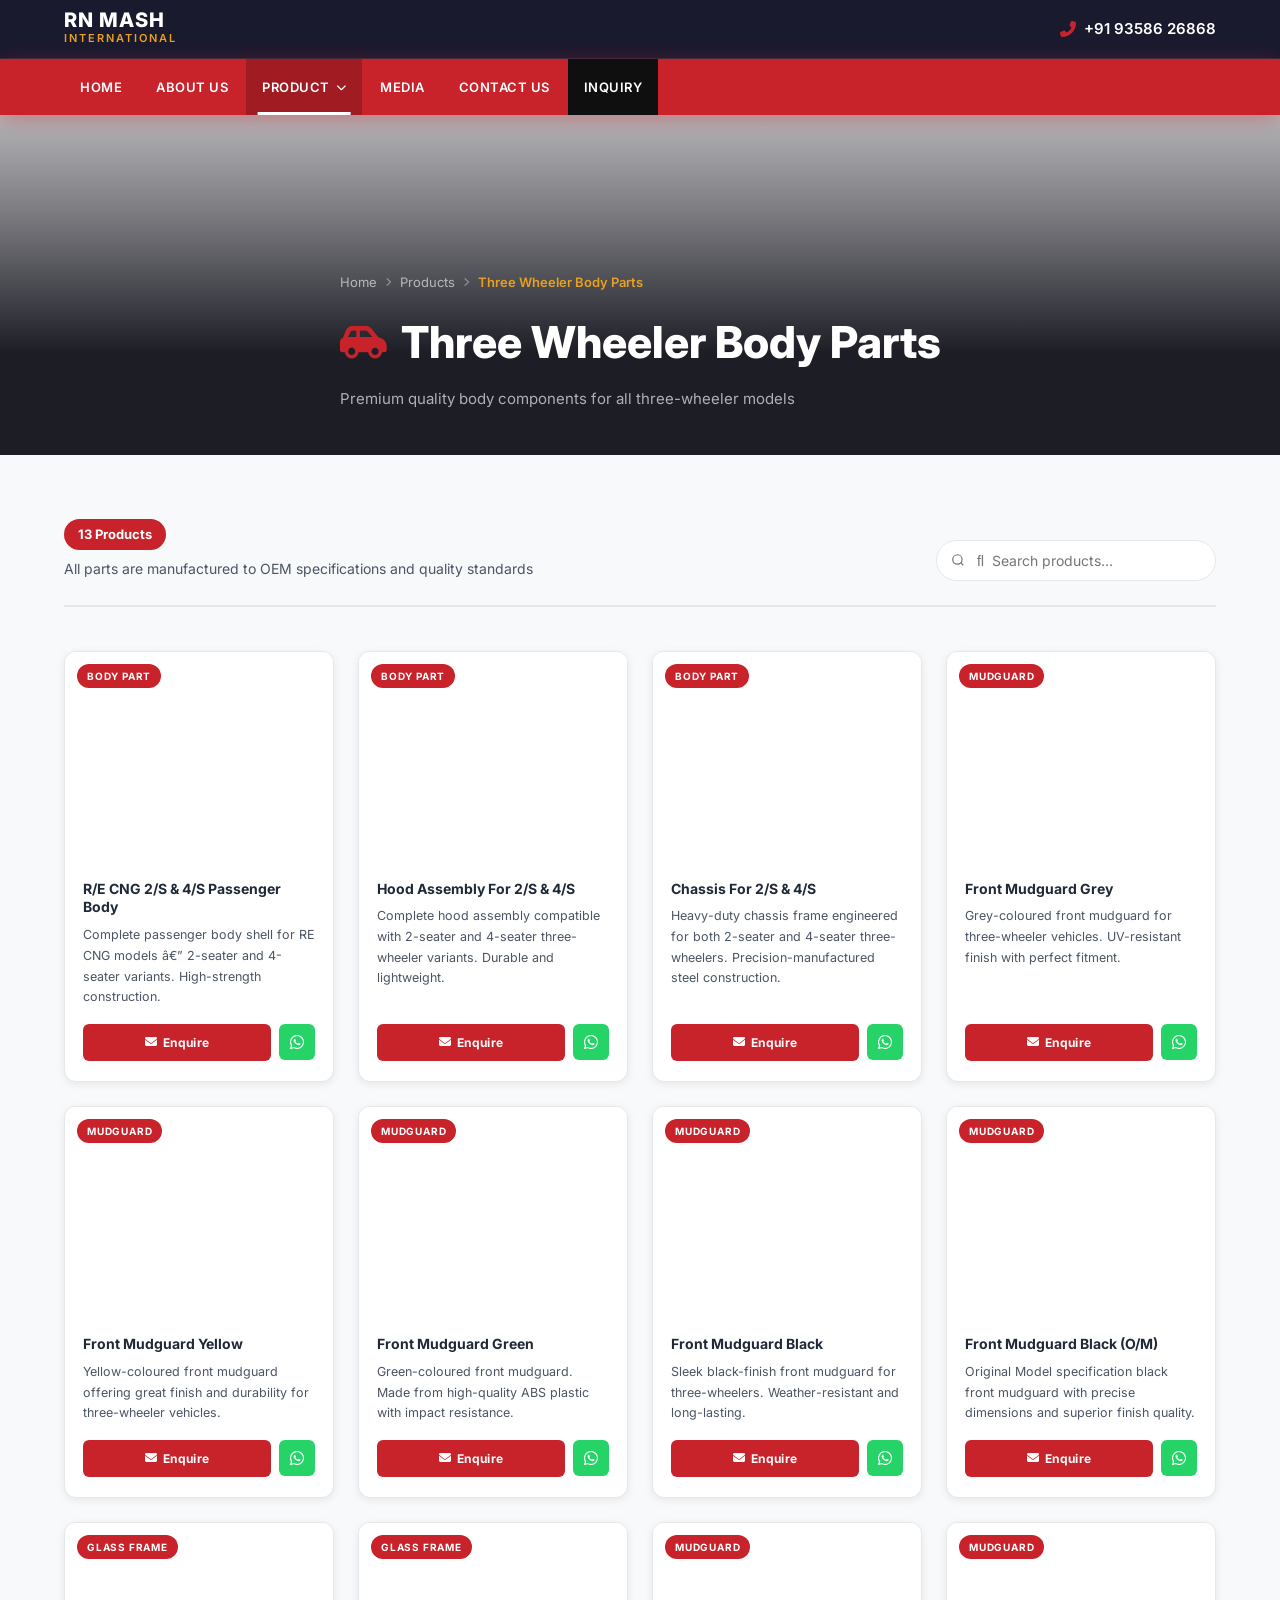
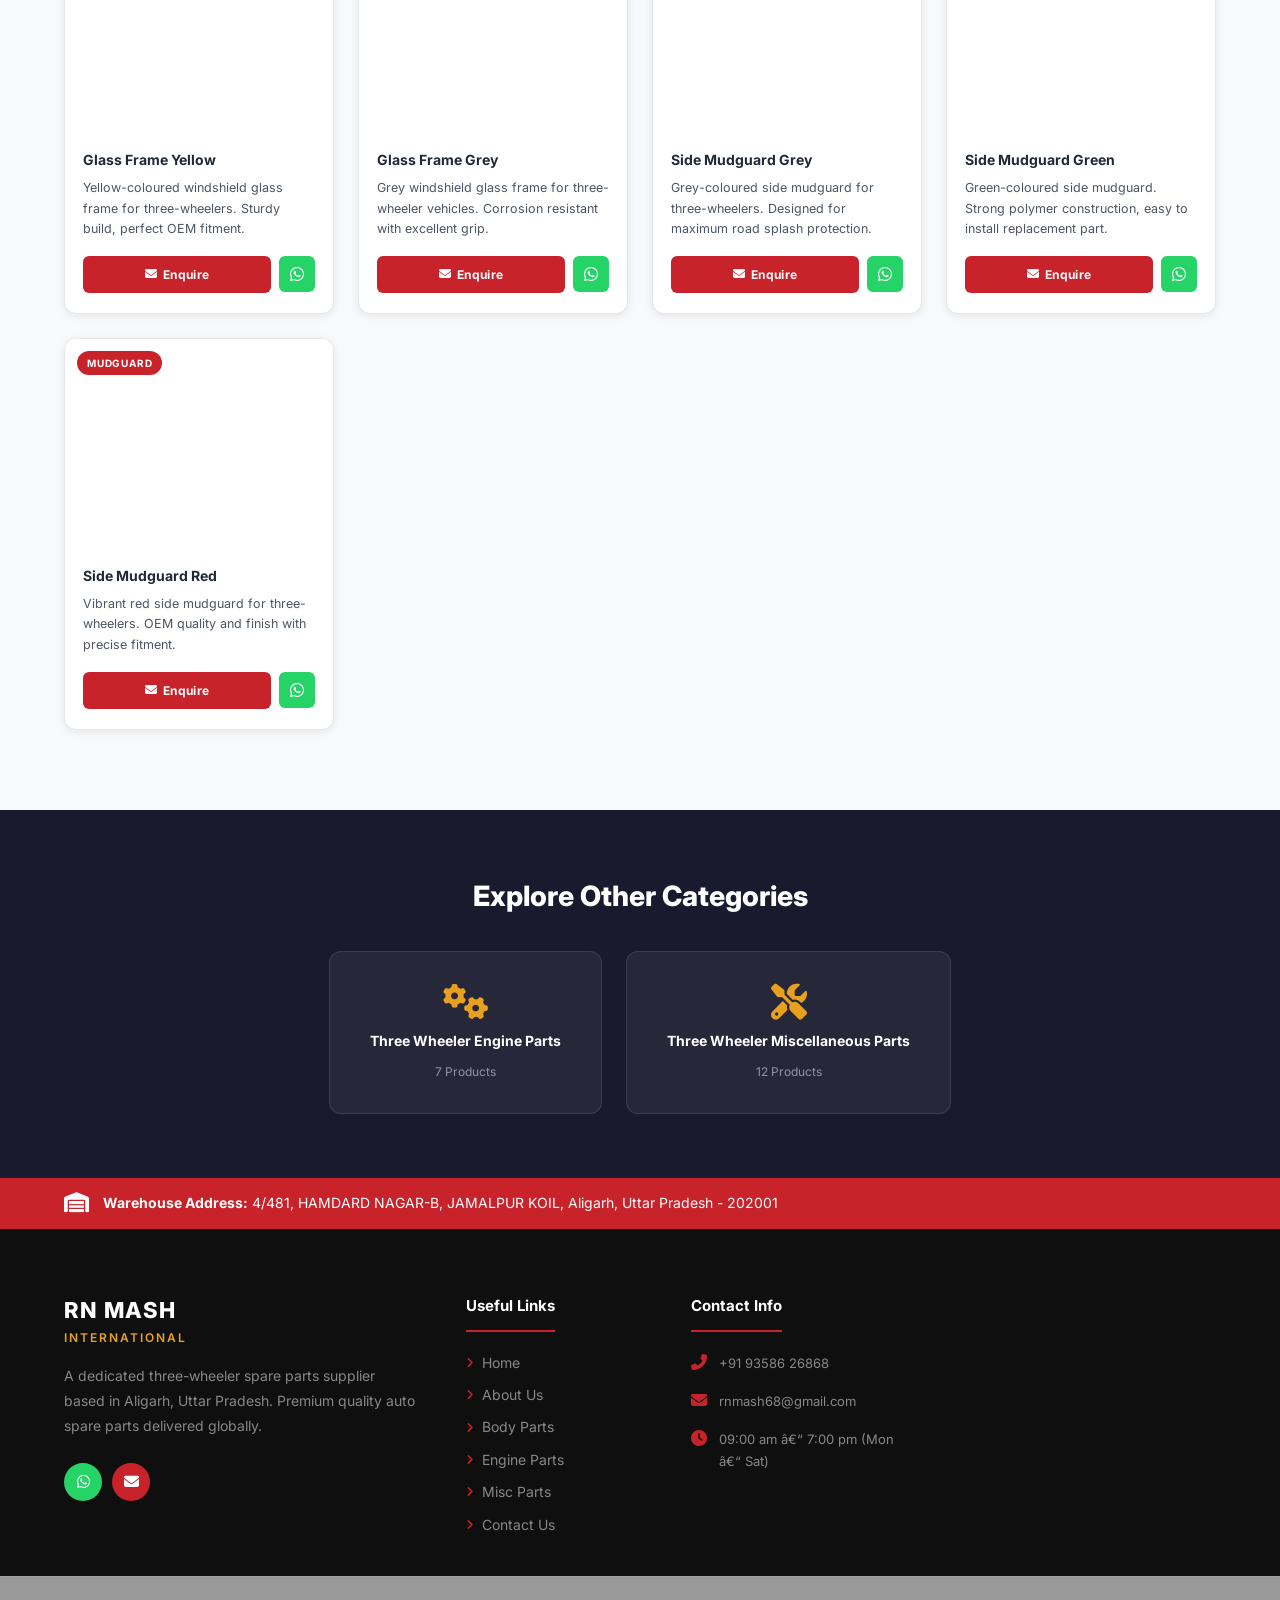
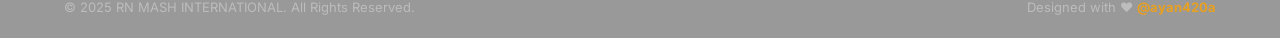
==== body-parts.html @ a690fe91 "Initial commit" ====
﻿<!DOCTYPE html>
<html lang="en">
<head>
  <meta charset="UTF-8" />
  <meta name="viewport" content="width=device-width, initial-scale=1.0" />
  <title>Three Wheeler Body Parts | V H World Exim Group</title>
  <meta name="description" content="Complete range of three-wheeler body parts including passenger body, hood assembly, chassis, mudguards, glass frames and more. V H World Exim Group." />
  <link rel="preconnect" href="https://fonts.googleapis.com" />
  <link rel="preconnect" href="https://fonts.gstatic.com" crossorigin />
  <link href="https://fonts.googleapis.com/css2?family=Inter:wght@300;400;500;600;700;800&display=swap" rel="stylesheet" />
  <link rel="stylesheet" href="https://cdnjs.cloudflare.com/ajax/libs/font-awesome/6.5.0/css/all.min.css" />
  <link rel="stylesheet" href="style.css" />
  <link rel="stylesheet" href="product-page.css" />
</head>
<body>

  <!-- Header -->
  <header class="site-header" id="site-header">
    <div class="header-top">
      <div class="container">
        <div class="header-logos">
          <div class="logo-group">
            <div class="logo-icon">
              <div class="logo-text-badge">
                <span class="logo-main">RN MASH</span><span class="logo-sub">INTERNATIONAL</span>
              </div>
            </div>
          </div>
        </div>
        <div class="header-contact">
          <a href="tel:919358626868" class="header-phone">
            <i class="fas fa-phone-alt"></i>
            <span>+91 93586 26868</span>
          </a>
        </div>
      </div>
    </div>
    <nav class="main-nav">
      <div class="container">
        <button class="nav-toggle" id="nav-toggle" aria-label="Toggle menu">
          <span></span><span></span><span></span>
        </button>
        <ul class="nav-menu" id="nav-menu">
          <li><a href="index.html" class="nav-link">HOME</a></li>
          <li><a href="index.html#about" class="nav-link">ABOUT US</a></li>
          <li class="dropdown">
            <a href="#" class="nav-link dropdown-toggle active">PRODUCT <i class="fas fa-chevron-down"></i></a>
            <ul class="dropdown-menu">
              <li><a href="body-parts.html">Three Wheeler Body Parts</a></li>
              <li><a href="misc-parts.html">Three Wheeler Miscellaneous Parts</a></li>
              <li><a href="engine-parts.html">Three Wheeler Engine Parts</a></li>
            </ul>
          </li>
          <li><a href="index.html#media" class="nav-link">MEDIA</a></li>
          <li><a href="index.html#contact" class="nav-link">CONTACT US</a></li>
          <li><a href="index.html#inquiry" class="nav-link inquiry-btn">INQUIRY</a></li>
        </ul>
      </div>
    </nav>
  </header>

  <!-- Page Hero Banner -->
  <section class="page-hero">
    <div class="page-hero-bg" style="background-image: url('http://threewheelerautoparts.com/images/product/three%20wheeler%20body%20part/01.jpg');"></div>
    <div class="page-hero-overlay"></div>
    <div class="container page-hero-content">
      <nav class="breadcrumb" aria-label="Breadcrumb">
        <a href="index.html">Home</a>
        <i class="fas fa-angle-right"></i>
        <a href="index.html#products">Products</a>
        <i class="fas fa-angle-right"></i>
        <span>Three Wheeler Body Parts</span>
      </nav>
      <h1><i class="fas fa-car-side"></i> Three Wheeler Body Parts</h1>
      <p>Premium quality body components for all three-wheeler models</p>
    </div>
  </section>

  <!-- Products Grid -->
  <section class="products-listing">
    <div class="container">

      <div class="listing-header">
        <div class="listing-info">
          <span class="listing-count">13 Products</span>
          <p>All parts are manufactured to OEM specifications and quality standards</p>
        </div>
        <div class="listing-filters">
          <input type="text" id="search-input" class="search-box" placeholder="&#xf002;  Search products..." oninput="filterProducts()" />
        </div>
      </div>

      <div class="products-grid-listing" id="products-container">

        <!-- 01 -->
        <div class="product-listing-card" data-name="R/E CNG 2/S & 4/S Passenger Body">
          <div class="plc-img-wrap">
            <img
              src="http://threewheelerautoparts.com/images/product/three%20wheeler%20body%20part/01.jpg"
              alt="R/E CNG 2/S & 4/S Passenger Body"
              loading="lazy"
              onerror="this.src='https://placehold.co/400x300/1a1a2e/c8232a?text=Image+Not+Available'"
            />
            <div class="plc-badge">Body Part</div>
            <button class="plc-zoom" onclick="openLightbox(this)" data-src="http://threewheelerautoparts.com/images/product/three%20wheeler%20body%20part/01.jpg" data-title="R/E CNG 2/S & 4/S Passenger Body" aria-label="Zoom image">
              <i class="fas fa-search-plus"></i>
            </button>
          </div>
          <div class="plc-info">
            <h3>R/E CNG 2/S &amp; 4/S Passenger Body</h3>
            <p>Complete passenger body shell for RE CNG models â€” 2-seater and 4-seater variants. High-strength construction.</p>
            <div class="plc-actions">
              <a href="index.html#inquiry" class="btn-inquire"><i class="fas fa-envelope"></i> Enquire</a>
              <a href="https://wa.me/919099087745?text=Hi%2C%20I%27m%20interested%20in%20R%2FE%20CNG%202%2FS%20%26%204%2FS%20Passenger%20Body" target="_blank" class="btn-whatsapp"><i class="fab fa-whatsapp"></i></a>
            </div>
          </div>
        </div>

        <!-- 02 -->
        <div class="product-listing-card" data-name="Hood Assembly For 2/S & 4/S">
          <div class="plc-img-wrap">
            <img src="http://threewheelerautoparts.com/images/product/three%20wheeler%20body%20part/02.jpg" alt="Hood Assembly For 2/S & 4/S" loading="lazy" onerror="this.src='https://placehold.co/400x300/1a1a2e/c8232a?text=Image+Not+Available'" />
            <div class="plc-badge">Body Part</div>
            <button class="plc-zoom" onclick="openLightbox(this)" data-src="http://threewheelerautoparts.com/images/product/three%20wheeler%20body%20part/02.jpg" data-title="Hood Assembly For 2/S & 4/S" aria-label="Zoom image"><i class="fas fa-search-plus"></i></button>
          </div>
          <div class="plc-info">
            <h3>Hood Assembly For 2/S &amp; 4/S</h3>
            <p>Complete hood assembly compatible with 2-seater and 4-seater three-wheeler variants. Durable and lightweight.</p>
            <div class="plc-actions">
              <a href="index.html#inquiry" class="btn-inquire"><i class="fas fa-envelope"></i> Enquire</a>
              <a href="https://wa.me/919099087745?text=Hi%2C%20I%27m%20interested%20in%20Hood%20Assembly%20For%202%2FS%20%26%204%2FS" target="_blank" class="btn-whatsapp"><i class="fab fa-whatsapp"></i></a>
            </div>
          </div>
        </div>

        <!-- 03 -->
        <div class="product-listing-card" data-name="Chassis For 2/S & 4/S">
          <div class="plc-img-wrap">
            <img src="http://threewheelerautoparts.com/images/product/three%20wheeler%20body%20part/03.jpg" alt="Chassis For 2/S & 4/S" loading="lazy" onerror="this.src='https://placehold.co/400x300/1a1a2e/c8232a?text=Image+Not+Available'" />
            <div class="plc-badge">Body Part</div>
            <button class="plc-zoom" onclick="openLightbox(this)" data-src="http://threewheelerautoparts.com/images/product/three%20wheeler%20body%20part/03.jpg" data-title="Chassis For 2/S & 4/S" aria-label="Zoom image"><i class="fas fa-search-plus"></i></button>
          </div>
          <div class="plc-info">
            <h3>Chassis For 2/S &amp; 4/S</h3>
            <p>Heavy-duty chassis frame engineered for both 2-seater and 4-seater three-wheelers. Precision-manufactured steel construction.</p>
            <div class="plc-actions">
              <a href="index.html#inquiry" class="btn-inquire"><i class="fas fa-envelope"></i> Enquire</a>
              <a href="https://wa.me/919099087745?text=Hi%2C%20I%27m%20interested%20in%20Chassis%20For%202%2FS%20%26%204%2FS" target="_blank" class="btn-whatsapp"><i class="fab fa-whatsapp"></i></a>
            </div>
          </div>
        </div>

        <!-- 04 -->
        <div class="product-listing-card" data-name="Front Mudguard Grey">
          <div class="plc-img-wrap">
            <img src="http://threewheelerautoparts.com/images/product/three%20wheeler%20body%20part/04.jpg" alt="Front Mudguard Grey" loading="lazy" onerror="this.src='https://placehold.co/400x300/1a1a2e/c8232a?text=Image+Not+Available'" />
            <div class="plc-badge">Mudguard</div>
            <button class="plc-zoom" onclick="openLightbox(this)" data-src="http://threewheelerautoparts.com/images/product/three%20wheeler%20body%20part/04.jpg" data-title="Front Mudguard Grey" aria-label="Zoom image"><i class="fas fa-search-plus"></i></button>
          </div>
          <div class="plc-info">
            <h3>Front Mudguard Grey</h3>
            <p>Grey-coloured front mudguard for three-wheeler vehicles. UV-resistant finish with perfect fitment.</p>
            <div class="plc-actions">
              <a href="index.html#inquiry" class="btn-inquire"><i class="fas fa-envelope"></i> Enquire</a>
              <a href="https://wa.me/919099087745?text=Hi%2C%20I%27m%20interested%20in%20Front%20Mudguard%20Grey" target="_blank" class="btn-whatsapp"><i class="fab fa-whatsapp"></i></a>
            </div>
          </div>
        </div>

        <!-- 05 -->
        <div class="product-listing-card" data-name="Front Mudguard Yellow">
          <div class="plc-img-wrap">
            <img src="http://threewheelerautoparts.com/images/product/three%20wheeler%20body%20part/05.jpg" alt="Front Mudguard Yellow" loading="lazy" onerror="this.src='https://placehold.co/400x300/1a1a2e/c8232a?text=Image+Not+Available'" />
            <div class="plc-badge">Mudguard</div>
            <button class="plc-zoom" onclick="openLightbox(this)" data-src="http://threewheelerautoparts.com/images/product/three%20wheeler%20body%20part/05.jpg" data-title="Front Mudguard Yellow" aria-label="Zoom image"><i class="fas fa-search-plus"></i></button>
          </div>
          <div class="plc-info">
            <h3>Front Mudguard Yellow</h3>
            <p>Yellow-coloured front mudguard offering great finish and durability for three-wheeler vehicles.</p>
            <div class="plc-actions">
              <a href="index.html#inquiry" class="btn-inquire"><i class="fas fa-envelope"></i> Enquire</a>
              <a href="https://wa.me/919099087745?text=Hi%2C%20I%27m%20interested%20in%20Front%20Mudguard%20Yellow" target="_blank" class="btn-whatsapp"><i class="fab fa-whatsapp"></i></a>
            </div>
          </div>
        </div>

        <!-- 06 -->
        <div class="product-listing-card" data-name="Front Mudguard Green">
          <div class="plc-img-wrap">
            <img src="http://threewheelerautoparts.com/images/product/three%20wheeler%20body%20part/06.jpg" alt="Front Mudguard Green" loading="lazy" onerror="this.src='https://placehold.co/400x300/1a1a2e/c8232a?text=Image+Not+Available'" />
            <div class="plc-badge">Mudguard</div>
            <button class="plc-zoom" onclick="openLightbox(this)" data-src="http://threewheelerautoparts.com/images/product/three%20wheeler%20body%20part/06.jpg" data-title="Front Mudguard Green" aria-label="Zoom image"><i class="fas fa-search-plus"></i></button>
          </div>
          <div class="plc-info">
            <h3>Front Mudguard Green</h3>
            <p>Green-coloured front mudguard. Made from high-quality ABS plastic with impact resistance.</p>
            <div class="plc-actions">
              <a href="index.html#inquiry" class="btn-inquire"><i class="fas fa-envelope"></i> Enquire</a>
              <a href="https://wa.me/919099087745?text=Hi%2C%20I%27m%20interested%20in%20Front%20Mudguard%20Green" target="_blank" class="btn-whatsapp"><i class="fab fa-whatsapp"></i></a>
            </div>
          </div>
        </div>

        <!-- 07 -->
        <div class="product-listing-card" data-name="Front Mudguard Black">
          <div class="plc-img-wrap">
            <img src="http://threewheelerautoparts.com/images/product/three%20wheeler%20body%20part/07.jpg" alt="Front Mudguard Black" loading="lazy" onerror="this.src='https://placehold.co/400x300/1a1a2e/c8232a?text=Image+Not+Available'" />
            <div class="plc-badge">Mudguard</div>
            <button class="plc-zoom" onclick="openLightbox(this)" data-src="http://threewheelerautoparts.com/images/product/three%20wheeler%20body%20part/07.jpg" data-title="Front Mudguard Black" aria-label="Zoom image"><i class="fas fa-search-plus"></i></button>
          </div>
          <div class="plc-info">
            <h3>Front Mudguard Black</h3>
            <p>Sleek black-finish front mudguard for three-wheelers. Weather-resistant and long-lasting.</p>
            <div class="plc-actions">
              <a href="index.html#inquiry" class="btn-inquire"><i class="fas fa-envelope"></i> Enquire</a>
              <a href="https://wa.me/919099087745?text=Hi%2C%20I%27m%20interested%20in%20Front%20Mudguard%20Black" target="_blank" class="btn-whatsapp"><i class="fab fa-whatsapp"></i></a>
            </div>
          </div>
        </div>

        <!-- 08 -->
        <div class="product-listing-card" data-name="Front Mudguard Black O/M">
          <div class="plc-img-wrap">
            <img src="http://threewheelerautoparts.com/images/product/three%20wheeler%20body%20part/08.jpg" alt="Front Mudguard Black (O/M)" loading="lazy" onerror="this.src='https://placehold.co/400x300/1a1a2e/c8232a?text=Image+Not+Available'" />
            <div class="plc-badge">Mudguard</div>
            <button class="plc-zoom" onclick="openLightbox(this)" data-src="http://threewheelerautoparts.com/images/product/three%20wheeler%20body%20part/08.jpg" data-title="Front Mudguard Black (O/M)" aria-label="Zoom image"><i class="fas fa-search-plus"></i></button>
          </div>
          <div class="plc-info">
            <h3>Front Mudguard Black (O/M)</h3>
            <p>Original Model specification black front mudguard with precise dimensions and superior finish quality.</p>
            <div class="plc-actions">
              <a href="index.html#inquiry" class="btn-inquire"><i class="fas fa-envelope"></i> Enquire</a>
              <a href="https://wa.me/919099087745?text=Hi%2C%20I%27m%20interested%20in%20Front%20Mudguard%20Black%20(O%2FM)" target="_blank" class="btn-whatsapp"><i class="fab fa-whatsapp"></i></a>
            </div>
          </div>
        </div>

        <!-- 09 -->
        <div class="product-listing-card" data-name="Glass Frame Yellow">
          <div class="plc-img-wrap">
            <img src="http://threewheelerautoparts.com/images/product/three%20wheeler%20body%20part/09.jpg" alt="Glass Frame Yellow" loading="lazy" onerror="this.src='https://placehold.co/400x300/1a1a2e/c8232a?text=Image+Not+Available'" />
            <div class="plc-badge">Glass Frame</div>
            <button class="plc-zoom" onclick="openLightbox(this)" data-src="http://threewheelerautoparts.com/images/product/three%20wheeler%20body%20part/09.jpg" data-title="Glass Frame Yellow" aria-label="Zoom image"><i class="fas fa-search-plus"></i></button>
          </div>
          <div class="plc-info">
            <h3>Glass Frame Yellow</h3>
            <p>Yellow-coloured windshield glass frame for three-wheelers. Sturdy build, perfect OEM fitment.</p>
            <div class="plc-actions">
              <a href="index.html#inquiry" class="btn-inquire"><i class="fas fa-envelope"></i> Enquire</a>
              <a href="https://wa.me/919099087745?text=Hi%2C%20I%27m%20interested%20in%20Glass%20Frame%20Yellow" target="_blank" class="btn-whatsapp"><i class="fab fa-whatsapp"></i></a>
            </div>
          </div>
        </div>

        <!-- 10 -->
        <div class="product-listing-card" data-name="Glass Frame Grey">
          <div class="plc-img-wrap">
            <img src="http://threewheelerautoparts.com/images/product/three%20wheeler%20body%20part/10.jpg" alt="Glass Frame Grey" loading="lazy" onerror="this.src='https://placehold.co/400x300/1a1a2e/c8232a?text=Image+Not+Available'" />
            <div class="plc-badge">Glass Frame</div>
            <button class="plc-zoom" onclick="openLightbox(this)" data-src="http://threewheelerautoparts.com/images/product/three%20wheeler%20body%20part/10.jpg" data-title="Glass Frame Grey" aria-label="Zoom image"><i class="fas fa-search-plus"></i></button>
          </div>
          <div class="plc-info">
            <h3>Glass Frame Grey</h3>
            <p>Grey windshield glass frame for three-wheeler vehicles. Corrosion resistant with excellent grip.</p>
            <div class="plc-actions">
              <a href="index.html#inquiry" class="btn-inquire"><i class="fas fa-envelope"></i> Enquire</a>
              <a href="https://wa.me/919099087745?text=Hi%2C%20I%27m%20interested%20in%20Glass%20Frame%20Grey" target="_blank" class="btn-whatsapp"><i class="fab fa-whatsapp"></i></a>
            </div>
          </div>
        </div>

        <!-- 11 -->
        <div class="product-listing-card" data-name="Side Mudguard Grey">
          <div class="plc-img-wrap">
            <img src="http://threewheelerautoparts.com/images/product/three%20wheeler%20body%20part/11.jpg" alt="Side Mudguard Grey" loading="lazy" onerror="this.src='https://placehold.co/400x300/1a1a2e/c8232a?text=Image+Not+Available'" />
            <div class="plc-badge">Mudguard</div>
            <button class="plc-zoom" onclick="openLightbox(this)" data-src="http://threewheelerautoparts.com/images/product/three%20wheeler%20body%20part/11.jpg" data-title="Side Mudguard Grey" aria-label="Zoom image"><i class="fas fa-search-plus"></i></button>
          </div>
          <div class="plc-info">
            <h3>Side Mudguard Grey</h3>
            <p>Grey-coloured side mudguard for three-wheelers. Designed for maximum road splash protection.</p>
            <div class="plc-actions">
              <a href="index.html#inquiry" class="btn-inquire"><i class="fas fa-envelope"></i> Enquire</a>
              <a href="https://wa.me/919099087745?text=Hi%2C%20I%27m%20interested%20in%20Side%20Mudguard%20Grey" target="_blank" class="btn-whatsapp"><i class="fab fa-whatsapp"></i></a>
            </div>
          </div>
        </div>

        <!-- 12 -->
        <div class="product-listing-card" data-name="Side Mudguard Green">
          <div class="plc-img-wrap">
            <img src="http://threewheelerautoparts.com/images/product/three%20wheeler%20body%20part/12.jpg" alt="Side Mudguard Green" loading="lazy" onerror="this.src='https://placehold.co/400x300/1a1a2e/c8232a?text=Image+Not+Available'" />
            <div class="plc-badge">Mudguard</div>
            <button class="plc-zoom" onclick="openLightbox(this)" data-src="http://threewheelerautoparts.com/images/product/three%20wheeler%20body%20part/12.jpg" data-title="Side Mudguard Green" aria-label="Zoom image"><i class="fas fa-search-plus"></i></button>
          </div>
          <div class="plc-info">
            <h3>Side Mudguard Green</h3>
            <p>Green-coloured side mudguard. Strong polymer construction, easy to install replacement part.</p>
            <div class="plc-actions">
              <a href="index.html#inquiry" class="btn-inquire"><i class="fas fa-envelope"></i> Enquire</a>
              <a href="https://wa.me/919099087745?text=Hi%2C%20I%27m%20interested%20in%20Side%20Mudguard%20Green" target="_blank" class="btn-whatsapp"><i class="fab fa-whatsapp"></i></a>
            </div>
          </div>
        </div>

        <!-- 13 -->
        <div class="product-listing-card" data-name="Side Mudguard Red">
          <div class="plc-img-wrap">
            <img src="http://threewheelerautoparts.com/images/product/three%20wheeler%20body%20part/13.jpg" alt="Side Mudguard Red" loading="lazy" onerror="this.src='https://placehold.co/400x300/1a1a2e/c8232a?text=Image+Not+Available'" />
            <div class="plc-badge">Mudguard</div>
            <button class="plc-zoom" onclick="openLightbox(this)" data-src="http://threewheelerautoparts.com/images/product/three%20wheeler%20body%20part/13.jpg" data-title="Side Mudguard Red" aria-label="Zoom image"><i class="fas fa-search-plus"></i></button>
          </div>
          <div class="plc-info">
            <h3>Side Mudguard Red</h3>
            <p>Vibrant red side mudguard for three-wheelers. OEM quality and finish with precise fitment.</p>
            <div class="plc-actions">
              <a href="index.html#inquiry" class="btn-inquire"><i class="fas fa-envelope"></i> Enquire</a>
              <a href="https://wa.me/919099087745?text=Hi%2C%20I%27m%20interested%20in%20Side%20Mudguard%20Red" target="_blank" class="btn-whatsapp"><i class="fab fa-whatsapp"></i></a>
            </div>
          </div>
        </div>

      </div><!-- /products-container -->

      <div class="no-results" id="no-results" style="display:none;">
        <i class="fas fa-search"></i>
        <p>No products found matching your search.</p>
      </div>

    </div>
  </section>

  <!-- Other Categories CTA -->
  <section class="other-categories">
    <div class="container">
      <h2>Explore Other Categories</h2>
      <div class="categories-row">
        <a href="engine-parts.html" class="cat-card">
          <i class="fas fa-cogs"></i>
          <span>Three Wheeler Engine Parts</span>
          <small>7 Products</small>
        </a>
        <a href="misc-parts.html" class="cat-card">
          <i class="fas fa-tools"></i>
          <span>Three Wheeler Miscellaneous Parts</span>
          <small>12 Products</small>
        </a>
      </div>
    </div>
  </section>

  <!-- Lightbox -->
  <div class="lightbox-overlay" id="lightbox" onclick="closeLightbox(event)">
    <div class="lightbox-box">
      <button class="lightbox-close" onclick="closeLightbox()" aria-label="Close"><i class="fas fa-times"></i></button>
      <img id="lightbox-img" src="" alt="" />
      <p id="lightbox-title"></p>
    </div>
  </div>

  <!-- Footer -->
  <footer class="site-footer">
    <div class="footer-warehouse-banner">
      <div class="container">
        <i class="fas fa-warehouse"></i>
        <span><strong>Warehouse Address:</strong> 4/481, HAMDARD NAGAR-B, JAMALPUR KOIL, Aligarh, Uttar Pradesh - 202001</span>
      </div>
    </div>
    <div class="footer-main">
      <div class="container">
        <div class="footer-grid">
          <div class="footer-col footer-about">
            <div class="footer-logo">
              <span class="footer-logo-main">RN MASH</span><span class="footer-logo-sub">INTERNATIONAL</span>
            </div>
            <p>A dedicated three-wheeler spare parts supplier based in Aligarh, Uttar Pradesh. Premium quality auto spare parts delivered globally.</p>
            <div class="footer-social"><a href="https://wa.me/919358626868" target="_blank" class="fsocial whatsapp" title="WhatsApp"><i class="fab fa-whatsapp"></i></a><a href="mailto:rnmash68@gmail.com" class="fsocial email-icon" title="Email"><i class="fas fa-envelope"></i></a></div>
          </div>
          <div class="footer-col">
            <h4>Useful Links</h4>
            <ul class="footer-links">
              <li><a href="index.html"><i class="fas fa-angle-right"></i> Home</a></li>
              <li><a href="index.html#about"><i class="fas fa-angle-right"></i> About Us</a></li>
              <li><a href="body-parts.html"><i class="fas fa-angle-right"></i> Body Parts</a></li>
              <li><a href="engine-parts.html"><i class="fas fa-angle-right"></i> Engine Parts</a></li>
              <li><a href="misc-parts.html"><i class="fas fa-angle-right"></i> Misc Parts</a></li>
              <li><a href="index.html#contact"><i class="fas fa-angle-right"></i> Contact Us</a></li>
            </ul>
          </div>
          <div class="footer-col">
            <h4>Contact Info</h4>
            <ul class="footer-contact-list">
              <li><i class="fas fa-phone-alt"></i><div><a href="tel:919358626868">+91 93586 26868</a></div></li>
              <li><i class="fas fa-envelope"></i><div><a href="mailto:rnmash68@gmail.com">rnmash68@gmail.com</a></div></li>
              <li><i class="fas fa-clock"></i><div>09:00 am â€“ 7:00 pm (Mon â€“ Sat)</div></li>
            </ul>
          </div>
        </div>
      </div>
    </div>
    <div class="footer-bottom">
      <div class="container">
        <p>&copy; 2025 RN MASH INTERNATIONAL. All Rights Reserved.</p><p>Designed with ❤️ <a href="https://github.com/ayan420a" target="_blank" class="footer-credit-link">@ayan420a</a></p></div>
    </div>
  </footer>

  <button class="back-to-top" id="back-to-top" aria-label="Back to top"><i class="fas fa-chevron-up"></i></button>

  <script src="product-page.js"></script>
</body>
</html>
---- style.css ----
/* =============================================
   ROOT VARIABLES & RESET
   ============================================= */
:root {
  --primary: #c8232a;
  --primary-dark: #a01b22;
  --primary-light: #e8354d;
  --secondary: #1a1a2e;
  --secondary-light: #16213e;
  --accent: #e8a020;
  --dark: #0f0f0f;
  --dark-card: #1e1e2e;
  --gray: #6b7280;
  --light-gray: #f3f4f6;
  --white: #ffffff;
  --text-dark: #1f2937;
  --text-muted: #4b5563;
  --border: #e5e7eb;
  --shadow-sm: 0 2px 8px rgba(0,0,0,0.08);
  --shadow-md: 0 4px 20px rgba(0,0,0,0.12);
  --shadow-lg: 0 8px 40px rgba(0,0,0,0.18);
  --shadow-xl: 0 20px 60px rgba(0,0,0,0.25);
  --radius-sm: 6px;
  --radius-md: 12px;
  --radius-lg: 20px;
  --transition: all 0.3s cubic-bezier(0.4, 0, 0.2, 1);
  --font: 'Inter', -apple-system, BlinkMacSystemFont, sans-serif;
  --header-height: 100px;
}

*, *::before, *::after { margin: 0; padding: 0; box-sizing: border-box; }

html {
  scroll-behavior: smooth;
  font-size: 16px;
}

body {
  font-family: var(--font);
  color: var(--text-dark);
  background: var(--white);
  line-height: 1.6;
  overflow-x: hidden;
}

img { max-width: 100%; display: block; }
a { text-decoration: none; color: inherit; }
ul { list-style: none; }
button { cursor: pointer; border: none; background: none; font-family: var(--font); }
select, input, textarea { font-family: var(--font); }

.container {
  max-width: 1200px;
  margin: 0 auto;
  padding: 0 24px;
}

/* =============================================
   SOCIAL SIDEBAR — hidden
   ============================================= */
.social-sidebar { display: none !important; }

/* =============================================
   HEADER
   ============================================= */
.site-header {
  position: sticky;
  top: 0;
  z-index: 900;
  transition: var(--transition);
}

.header-top {
  background: var(--secondary);
  padding: 10px 0;
  border-bottom: 1px solid rgba(255,255,255,0.08);
}

.header-top .container {
  display: flex;
  align-items: center;
  justify-content: space-between;
}

.header-logos {
  display: flex;
  align-items: center;
}

.logo-group {
  display: flex;
  align-items: center;
  gap: 16px;
}

.logo-icon {
  display: flex;
  align-items: center;
  gap: 10px;
}

.logo-icon img {
  width: 50px;
  height: 50px;
  border-radius: 50%;
  object-fit: cover;
  border: 2px solid var(--primary);
}

.logo-text-badge {
  display: flex;
  flex-direction: column;
}

.logo-main {
  font-size: 20px;
  font-weight: 800;
  color: var(--white);
  letter-spacing: 1px;
  line-height: 1;
}

.logo-sub {
  font-size: 11px;
  color: var(--accent);
  letter-spacing: 2px;
  font-weight: 600;
}

.logo-divider {
  width: 1px;
  height: 40px;
  background: rgba(255,255,255,0.2);
}

.logo-hmk {
  display: flex;
  flex-direction: column;
}

.hmk-text {
  font-size: 18px;
  font-weight: 800;
  color: var(--primary);
  letter-spacing: 1px;
  line-height: 1;
}

.hmk-sub {
  font-size: 10px;
  color: rgba(255,255,255,0.6);
  letter-spacing: 1.5px;
}

.header-contact {
  display: flex;
  align-items: center;
}

.header-phone {
  display: flex;
  align-items: center;
  gap: 8px;
  color: var(--white);
  font-weight: 600;
  font-size: 15px;
  transition: var(--transition);
}

.header-phone:hover { color: var(--accent); }

.header-phone i {
  color: var(--primary);
  font-size: 16px;
}

/* Main Navigation */
.main-nav {
  background: var(--primary);
  box-shadow: 0 4px 20px rgba(200,35,42,0.4);
}

.main-nav .container {
  display: flex;
  align-items: center;
}

.nav-menu {
  display: flex;
  align-items: center;
  gap: 2px;
  flex: 1;
}

.nav-link {
  color: var(--white);
  font-size: 13px;
  font-weight: 600;
  letter-spacing: 0.5px;
  padding: 18px 16px;
  display: flex;
  align-items: center;
  gap: 6px;
  transition: var(--transition);
  white-space: nowrap;
  position: relative;
}

.nav-link::after {
  content: '';
  position: absolute;
  bottom: 0;
  left: 50%;
  transform: translateX(-50%);
  width: 0;
  height: 3px;
  background: var(--white);
  transition: var(--transition);
}

.nav-link:hover::after,
.nav-link.active::after { width: 80%; }

.nav-link:hover, .nav-link.active {
  color: var(--white);
  background: var(--primary-dark);
}

.nav-link i { font-size: 10px; transition: var(--transition); }
.nav-link:hover i { transform: rotate(180deg); }

/* Dropdown */
.dropdown { position: relative; }

.dropdown-menu {
  position: absolute;
  top: 100%;
  left: 0;
  min-width: 280px;
  background: var(--secondary);
  border-top: 3px solid var(--accent);
  padding: 8px 0;
  opacity: 0;
  visibility: hidden;
  transform: translateY(10px);
  transition: var(--transition);
  z-index: 999;
  box-shadow: var(--shadow-xl);
}

.dropdown:hover .dropdown-menu {
  opacity: 1;
  visibility: visible;
  transform: translateY(0);
}

.dropdown-menu li a {
  display: block;
  padding: 10px 20px;
  color: rgba(255,255,255,0.8);
  font-size: 13px;
  font-weight: 500;
  transition: var(--transition);
}

.dropdown-menu li a:hover {
  background: rgba(255,255,255,0.1);
  color: var(--white);
  padding-left: 28px;
}

.dropdown-divider {
  height: 1px;
  background: rgba(255,255,255,0.1);
  margin: 6px 0;
}

.download-link {
  color: var(--accent) !important;
}

.download-link i { margin-right: 6px; }

/* Inquiry Button */
.inquiry-btn {
  background: var(--dark) !important;
  color: var(--white) !important;
  margin-left: auto;
  border-radius: 0;
}

.inquiry-btn:hover { background: var(--accent) !important; color: var(--dark) !important; }

/* Hamburger */
.nav-toggle {
  display: none;
  flex-direction: column;
  gap: 5px;
  padding: 12px;
}

.nav-toggle span {
  display: block;
  width: 24px;
  height: 2px;
  background: var(--white);
  transition: var(--transition);
  border-radius: 2px;
}

/* =============================================
   HERO CAROUSEL
   ============================================= */
.hero {
  position: relative;
  width: 100%;
  height: calc(100vh - var(--header-height));
  min-height: 550px;
  overflow: hidden;
}

.carousel {
  height: 100%;
  width: 100%;
  position: relative;
}

.carousel-inner {
  height: 100%;
  width: 100%;
  position: relative;
}

.carousel-slide {
  position: absolute;
  inset: 0;
  opacity: 0;
  transition: opacity 1s ease;
}

.carousel-slide.active { opacity: 1; z-index: 1; }

.slide-bg {
  height: 100%;
  width: 100%;
  background-size: cover;
  background-position: center;
  position: relative;
  display: flex;
  align-items: center;
}

.slide-1 {
  background-image: url('https://images.unsplash.com/photo-1635070041078-e363dbe005cb?w=1400&q=80');
}

.slide-2 {
  background-image: url('https://images.unsplash.com/photo-1486262715619-67b85e0b08d3?w=1400&q=80');
}

.slide-3 {
  background-image: url('https://images.unsplash.com/photo-1558618666-fcd25c85cd64?w=1400&q=80');
}

.slide-overlay {
  position: absolute;
  inset: 0;
  background: linear-gradient(
    to right,
    rgba(15,15,15,0.88) 40%,
    rgba(15,15,15,0.3) 100%
  );
}

.slide-content {
  position: relative;
  z-index: 2;
  max-width: 1200px;
  margin: 0 auto;
  padding: 0 24px;
  width: 100%;
  padding-left: 80px;
  animation: slideInLeft 0.8s ease forwards;
}

@keyframes slideInLeft {
  from { opacity: 0; transform: translateX(-40px); }
  to { opacity: 1; transform: translateX(0); }
}

.slide-tag {
  display: inline-block;
  background: var(--primary);
  color: var(--white);
  font-size: 12px;
  font-weight: 700;
  letter-spacing: 2px;
  text-transform: uppercase;
  padding: 6px 16px;
  border-radius: 100px;
  margin-bottom: 20px;
}

.slide-content h1 {
  font-size: clamp(36px, 6vw, 72px);
  font-weight: 800;
  color: var(--white);
  line-height: 1.1;
  text-shadow: 0 2px 20px rgba(0,0,0,0.4);
  margin-bottom: 16px;
}

.slide-content h1 span {
  color: var(--primary);
  display: block;
}

.slide-content p {
  color: rgba(255,255,255,0.75);
  font-size: 16px;
  max-width: 500px;
  margin-bottom: 32px;
}

.btn-hero {
  display: inline-flex;
  align-items: center;
  gap: 8px;
  background: var(--primary);
  color: var(--white);
  padding: 14px 32px;
  font-size: 14px;
  font-weight: 700;
  letter-spacing: 1px;
  text-transform: uppercase;
  border-radius: var(--radius-sm);
  transition: var(--transition);
  box-shadow: 0 4px 20px rgba(200,35,42,0.4);
}

.btn-hero:hover {
  background: var(--white);
  color: var(--primary);
  transform: translateY(-3px);
  box-shadow: 0 8px 30px rgba(200,35,42,0.5);
}

/* Carousel Controls */
.carousel-btn {
  position: absolute;
  top: 50%;
  transform: translateY(-50%);
  z-index: 10;
  width: 52px;
  height: 52px;
  background: rgba(200,35,42,0.85);
  color: var(--white);
  font-size: 18px;
  border-radius: 50%;
  display: flex;
  align-items: center;
  justify-content: center;
  transition: var(--transition);
  box-shadow: 0 4px 16px rgba(0,0,0,0.3);
}

.carousel-btn:hover { background: var(--primary); transform: translateY(-50%) scale(1.1); }
.carousel-btn.prev { left: 24px; }
.carousel-btn.next { right: 24px; }

.carousel-dots {
  position: absolute;
  bottom: 28px;
  left: 50%;
  transform: translateX(-50%);
  z-index: 10;
  display: flex;
  gap: 10px;
}

.dot {
  width: 10px;
  height: 10px;
  background: rgba(255,255,255,0.4);
  border-radius: 50%;
  transition: var(--transition);
}

.dot.active {
  background: var(--primary);
  transform: scale(1.3);
}

/* =============================================
   MISSION & VISION
   ============================================= */
.mission-vision {
  background: var(--secondary);
  padding: 72px 0;
}

.mv-grid {
  display: grid;
  grid-template-columns: 1fr auto 1fr;
  gap: 40px;
  align-items: center;
}

.mv-divider {
  width: 1px;
  height: 200px;
  background: rgba(255,255,255,0.15);
}

.mv-card {
  text-align: center;
  padding: 32px;
}

.mv-icon {
  width: 70px;
  height: 70px;
  background: linear-gradient(135deg, var(--primary), var(--primary-dark));
  border-radius: 50%;
  display: flex;
  align-items: center;
  justify-content: center;
  margin: 0 auto 24px;
  font-size: 28px;
  color: var(--white);
  box-shadow: 0 8px 24px rgba(200,35,42,0.4);
}

.mv-card h2 {
  color: var(--white);
  font-size: 24px;
  font-weight: 700;
  margin-bottom: 16px;
}

.mv-card p {
  color: rgba(255,255,255,0.65);
  font-size: 15px;
  line-height: 1.8;
  max-width: 420px;
  margin: 0 auto;
}

/* =============================================
   SECTION COMMONS
   ============================================= */
.section-header {
  text-align: center;
  margin-bottom: 56px;
}

.section-tag {
  display: inline-block;
  background: rgba(200,35,42,0.1);
  color: var(--primary);
  font-size: 12px;
  font-weight: 700;
  letter-spacing: 2px;
  text-transform: uppercase;
  padding: 6px 16px;
  border-radius: 100px;
  margin-bottom: 16px;
  border: 1px solid rgba(200,35,42,0.2);
}

.section-title {
  font-size: clamp(28px, 4vw, 44px);
  font-weight: 800;
  color: var(--text-dark);
  line-height: 1.2;
  margin-bottom: 16px;
}

.section-desc {
  color: var(--text-muted);
  font-size: 16px;
  max-width: 600px;
  margin: 0 auto;
}

.section-header.light .section-tag {
  background: rgba(255,255,255,0.15);
  color: var(--white);
  border-color: rgba(255,255,255,0.2);
}

.section-header.light .section-title { color: var(--white); }

/* =============================================
   ABOUT BRIEF
   ============================================= */
.about-brief {
  padding: 88px 0;
  background: var(--light-gray);
}

.about-content {
  display: grid;
  grid-template-columns: 1fr 1fr;
  gap: 64px;
  align-items: center;
}

.about-text .section-title { text-align: left; }
.about-text .section-tag { display: inline-block; margin-bottom: 16px; }

.about-text p {
  color: var(--text-muted);
  font-size: 15px;
  line-height: 1.8;
  margin-bottom: 16px;
}

.about-text strong { color: var(--primary); font-weight: 700; }

.btn-primary {
  display: inline-flex;
  align-items: center;
  gap: 8px;
  background: var(--primary);
  color: var(--white);
  padding: 14px 32px;
  font-size: 14px;
  font-weight: 700;
  letter-spacing: 0.5px;
  border-radius: var(--radius-sm);
  transition: var(--transition);
  margin-top: 12px;
}

.btn-primary:hover {
  background: var(--primary-dark);
  transform: translateY(-2px);
  box-shadow: var(--shadow-md);
}

.about-stats {
  display: grid;
  grid-template-columns: repeat(2, 1fr);
  gap: 20px;
}

.stat-card {
  background: var(--white);
  border-radius: var(--radius-md);
  padding: 28px 24px;
  text-align: center;
  box-shadow: var(--shadow-md);
  transition: var(--transition);
  border-bottom: 4px solid var(--primary);
}

.stat-card:hover { transform: translateY(-6px); box-shadow: var(--shadow-lg); }

.stat-num {
  display: block;
  font-size: 40px;
  font-weight: 800;
  color: var(--primary);
  line-height: 1;
  margin-bottom: 8px;
}

.stat-label {
  display: block;
  font-size: 13px;
  font-weight: 600;
  color: var(--text-muted);
  letter-spacing: 0.5px;
  text-transform: uppercase;
}

/* =============================================
   PRODUCTS SECTION
   ============================================= */
.products-section {
  padding: 88px 0;
  background: var(--white);
}

.products-grid {
  display: grid;
  grid-template-columns: repeat(3, 1fr);
  gap: 28px;
}

.product-card {
  border-radius: var(--radius-md);
  overflow: hidden;
  box-shadow: var(--shadow-md);
  transition: var(--transition);
  background: var(--white);
  border: 1px solid var(--border);
}

.product-card:hover {
  transform: translateY(-8px);
  box-shadow: var(--shadow-xl);
}

.product-img {
  position: relative;
  height: 240px;
  overflow: hidden;
}

.product-img img {
  width: 100%;
  height: 100%;
  object-fit: cover;
  transition: transform 0.6s ease;
}

.product-card:hover .product-img img { transform: scale(1.08); }

.product-overlay {
  position: absolute;
  inset: 0;
  background: rgba(200,35,42,0.85);
  display: flex;
  align-items: center;
  justify-content: center;
  opacity: 0;
  transition: var(--transition);
}

.product-card:hover .product-overlay { opacity: 1; }

.btn-overlay {
  background: var(--white);
  color: var(--primary);
  padding: 12px 28px;
  font-weight: 700;
  font-size: 13px;
  border-radius: var(--radius-sm);
  letter-spacing: 0.5px;
  transition: var(--transition);
}

.btn-overlay:hover { background: var(--primary); color: var(--white); }

.product-info {
  padding: 28px;
}

.product-info h3 {
  font-size: 18px;
  font-weight: 700;
  color: var(--text-dark);
  margin-bottom: 12px;
}

.product-info p {
  color: var(--text-muted);
  font-size: 14px;
  line-height: 1.7;
  margin-bottom: 20px;
}

.product-link {
  color: var(--primary);
  font-size: 13px;
  font-weight: 700;
  display: inline-flex;
  align-items: center;
  gap: 6px;
  transition: var(--transition);
}

.product-link:hover { gap: 10px; }

/* =============================================
   BRAND SLIDER
   ============================================= */
.brand-slider {
  background: var(--secondary);
  padding: 48px 0;
  overflow: hidden;
}

.brand-title {
  text-align: center;
  color: rgba(255,255,255,0.6);
  font-size: 12px;
  font-weight: 600;
  letter-spacing: 3px;
  text-transform: uppercase;
  margin-bottom: 32px;
}

.slider-track-wrapper {
  overflow: hidden;
  width: 100%;
}

.slider-track {
  display: flex;
  gap: 0;
  width: max-content;
  animation: scrollBrands 22s linear infinite;
}

@keyframes scrollBrands {
  from { transform: translateX(0); }
  to { transform: translateX(-50%); }
}

.brand-logo-item {
  flex-shrink: 0;
  padding: 0 48px;
  height: 60px;
  display: flex;
  align-items: center;
  justify-content: center;
  border-right: 1px solid rgba(255,255,255,0.08);
}

.brand-logo-item span {
  font-size: 18px;
  font-weight: 800;
  letter-spacing: 2px;
  color: rgba(255,255,255,0.3);
  transition: var(--transition);
}

.brand-logo-item:hover span { color: var(--primary); }

/* =============================================
   MEDIA SECTION
   ============================================= */
.media-section {
  padding: 88px 0;
  background: var(--light-gray);
}

.media-grid {
  display: grid;
  grid-template-columns: repeat(4, 1fr);
  gap: 16px;
}

.media-card {
  border-radius: var(--radius-md);
  overflow: hidden;
  aspect-ratio: 1;
  position: relative;
  box-shadow: var(--shadow-md);
}

.media-card img {
  width: 100%;
  height: 100%;
  object-fit: cover;
  transition: transform 0.6s ease;
}

.media-card:hover img { transform: scale(1.1); }

.media-card::after {
  content: '';
  position: absolute;
  inset: 0;
  background: rgba(200,35,42,0);
  transition: var(--transition);
}

.media-card:hover::after { background: rgba(200,35,42,0.3); }

/* =============================================
   CONTACT SECTION
   ============================================= */
.contact-section {
  padding: 88px 0;
  background: var(--secondary);
}

.contact-grid {
  display: grid;
  grid-template-columns: 1fr 1.5fr;
  gap: 56px;
  align-items: start;
}

.contact-info {
  display: flex;
  flex-direction: column;
  gap: 20px;
}

.info-card {
  display: flex;
  gap: 16px;
  align-items: flex-start;
  padding: 20px;
  background: rgba(255,255,255,0.05);
  border-radius: var(--radius-md);
  border: 1px solid rgba(255,255,255,0.08);
  transition: var(--transition);
}

.info-card:hover {
  background: rgba(255,255,255,0.08);
  border-color: var(--primary);
}

.info-card > i {
  font-size: 22px;
  color: var(--primary);
  margin-top: 4px;
  flex-shrink: 0;
}

.info-card h4 {
  color: var(--white);
  font-size: 14px;
  font-weight: 700;
  margin-bottom: 6px;
}

.info-card p {
  color: rgba(255,255,255,0.65);
  font-size: 14px;
  line-height: 1.6;
}

.info-card a {
  color: rgba(255,255,255,0.65);
  transition: var(--transition);
}

.info-card a:hover { color: var(--accent); }

/* Inquiry Form */
.inquiry-form {
  background: var(--white);
  border-radius: var(--radius-lg);
  padding: 40px;
  box-shadow: var(--shadow-xl);
}

.inquiry-form h3 {
  font-size: 24px;
  font-weight: 800;
  color: var(--text-dark);
  margin-bottom: 28px;
  padding-bottom: 16px;
  border-bottom: 3px solid var(--primary);
}

.form-row {
  display: grid;
  grid-template-columns: 1fr 1fr;
  gap: 16px;
}

.form-group {
  margin-bottom: 20px;
}

.form-group label {
  display: block;
  font-size: 13px;
  font-weight: 600;
  color: var(--text-dark);
  margin-bottom: 8px;
  letter-spacing: 0.3px;
}

.form-group input,
.form-group select,
.form-group textarea {
  width: 100%;
  padding: 12px 16px;
  border: 1.5px solid var(--border);
  border-radius: var(--radius-sm);
  font-size: 14px;
  color: var(--text-dark);
  background: var(--white);
  transition: var(--transition);
  outline: none;
  resize: vertical;
}

.form-group input:focus,
.form-group select:focus,
.form-group textarea:focus {
  border-color: var(--primary);
  box-shadow: 0 0 0 3px rgba(200,35,42,0.12);
}

.btn-submit {
  width: 100%;
  background: var(--primary);
  color: var(--white);
  padding: 15px 32px;
  font-size: 15px;
  font-weight: 700;
  letter-spacing: 0.5px;
  border-radius: var(--radius-sm);
  display: flex;
  align-items: center;
  justify-content: center;
  gap: 10px;
  transition: var(--transition);
}

.btn-submit:hover {
  background: var(--primary-dark);
  transform: translateY(-2px);
  box-shadow: 0 8px 24px rgba(200,35,42,0.4);
}

.form-success {
  display: none;
  margin-top: 16px;
  background: rgba(16,185,129,0.1);
  border: 1px solid rgba(16,185,129,0.3);
  color: #065f46;
  padding: 14px 18px;
  border-radius: var(--radius-sm);
  font-size: 14px;
  font-weight: 500;
  align-items: center;
  gap: 10px;
}

.form-success.show { display: flex; }
.form-success i { color: #10b981; font-size: 20px; }

/* =============================================
   FOOTER
   ============================================= */
.footer-warehouse-banner {
  background: var(--primary);
  padding: 14px 0;
}

.footer-warehouse-banner .container {
  display: flex;
  align-items: center;
  gap: 14px;
  color: var(--white);
  font-size: 14px;
}

.footer-warehouse-banner i {
  font-size: 20px;
  flex-shrink: 0;
}

.footer-main {
  background: var(--dark);
  padding: 64px 0 40px;
}

.footer-grid {
  display: grid;
  grid-template-columns: 2fr 1fr 1.2fr 1.5fr;
  gap: 48px;
}

.footer-col h4 {
  color: var(--white);
  font-size: 15px;
  font-weight: 700;
  margin-bottom: 20px;
  padding-bottom: 12px;
  border-bottom: 2px solid var(--primary);
  display: inline-block;
}

.footer-logo {
  display: flex;
  flex-direction: column;
  margin-bottom: 16px;
}

.footer-logo-main {
  font-size: 22px;
  font-weight: 800;
  color: var(--white);
  letter-spacing: 1px;
}

.footer-logo-sub {
  font-size: 12px;
  color: var(--accent);
  letter-spacing: 2px;
  font-weight: 600;
}

.footer-about p {
  color: rgba(255,255,255,0.5);
  font-size: 14px;
  line-height: 1.8;
  margin-bottom: 24px;
}

.footer-social {
  display: flex;
  gap: 10px;
}

.fsocial {
  width: 38px;
  height: 38px;
  border-radius: 50%;
  display: flex;
  align-items: center;
  justify-content: center;
  color: var(--white);
  font-size: 15px;
  transition: var(--transition);
}

.fsocial:hover { transform: translateY(-4px); box-shadow: var(--shadow-md); }
.fsocial.facebook    { background: #1877f2; }
.fsocial.instagram   { background: linear-gradient(45deg, #f09433, #dc2743, #bc1888); }
.fsocial.youtube     { background: #ff0000; }
.fsocial.whatsapp    { background: #25d366; }
.fsocial.email-icon  { background: var(--primary); }

.footer-links { display: flex; flex-direction: column; gap: 10px; }

.footer-links a {
  color: rgba(255,255,255,0.5);
  font-size: 14px;
  display: flex;
  align-items: center;
  gap: 8px;
  transition: var(--transition);
}

.footer-links a:hover { color: var(--primary); padding-left: 4px; }
.footer-links i { font-size: 12px; color: var(--primary); }

.footer-contact-list { display: flex; flex-direction: column; gap: 16px; }

.footer-contact-list li {
  display: flex;
  gap: 12px;
  align-items: flex-start;
}

.footer-contact-list li > i {
  color: var(--primary);
  font-size: 16px;
  flex-shrink: 0;
  margin-top: 2px;
}

.footer-contact-list div {
  font-size: 13px;
  color: rgba(255,255,255,0.5);
  line-height: 1.7;
}

.footer-contact-list a {
  color: rgba(255,255,255,0.5);
  transition: var(--transition);
}

.footer-contact-list a:hover { color: var(--accent); }

.footer-bottom {
  background: rgba(0,0,0,0.4);
  padding: 20px 0;
  border-top: 1px solid rgba(255,255,255,0.06);
}

.footer-bottom .container {
  display: flex;
  align-items: center;
  justify-content: space-between;
  flex-wrap: wrap;
  gap: 8px;
}

.footer-bottom p {
  color: rgba(255,255,255,0.35);
  font-size: 13px;
}

.footer-credit-link {
  color: var(--accent);
  font-weight: 700;
  transition: var(--transition);
}

.footer-credit-link:hover {
  color: var(--white);
  text-decoration: underline;
}

/* =============================================
   BACK TO TOP
   ============================================= */
.back-to-top {
  position: fixed;
  bottom: 32px;
  right: 32px;
  z-index: 900;
  width: 48px;
  height: 48px;
  background: var(--primary);
  color: var(--white);
  border-radius: 50%;
  display: flex;
  align-items: center;
  justify-content: center;
  font-size: 16px;
  box-shadow: 0 4px 16px rgba(200,35,42,0.5);
  transition: var(--transition);
  opacity: 0;
  visibility: hidden;
  transform: translateY(20px);
}

.back-to-top.visible {
  opacity: 1;
  visibility: visible;
  transform: translateY(0);
}

.back-to-top:hover {
  background: var(--primary-dark);
  transform: translateY(-4px);
  box-shadow: 0 8px 24px rgba(200,35,42,0.6);
}

/* =============================================
   RESPONSIVE
   ============================================= */
@media (max-width: 1024px) {
  .products-grid { grid-template-columns: repeat(2, 1fr); }
  .footer-grid { grid-template-columns: 1fr 1fr; gap: 32px; }
  .about-content { gap: 40px; }
  .mv-grid { gap: 24px; }
  .contact-grid { gap: 32px; }
  .media-grid { grid-template-columns: repeat(2, 1fr); }
}

@media (max-width: 768px) {
  :root { --header-height: 80px; }

  .header-top .container { flex-wrap: wrap; gap: 12px; }
  .logo-hmk { display: none; }
  .logo-divider { display: none; }

  .nav-toggle { display: flex; }

  .nav-menu {
    position: absolute;
    top: 100%;
    left: 0;
    right: 0;
    flex-direction: column;
    background: var(--primary-dark);
    gap: 0;
    max-height: 0;
    overflow: hidden;
    transition: max-height 0.4s ease;
    z-index: 999;
  }

  .nav-menu.open { max-height: 600px; }
  .nav-link { padding: 14px 20px; width: 100%; }
  .inquiry-btn { margin-left: 0; }

  .dropdown-menu {
    position: static;
    opacity: 1;
    visibility: visible;
    transform: none;
    background: rgba(0,0,0,0.3);
    border-top: none;
  }

  .about-content { grid-template-columns: 1fr; gap: 40px; }
  .mv-grid { grid-template-columns: 1fr; }
  .mv-divider { display: none; }
  .products-grid { grid-template-columns: 1fr; }

  .contact-grid { grid-template-columns: 1fr; }
  .form-row { grid-template-columns: 1fr; }
  .footer-grid { grid-template-columns: 1fr; gap: 32px; }

  .slide-content { padding-left: 24px; }
  .slide-content h1 { font-size: 32px; }
  .social-sidebar { display: none; }
  .footer-bottom .container { flex-direction: column; text-align: center; }
  .inquiry-form { padding: 24px; }
}

@media (max-width: 480px) {
  .about-stats { grid-template-columns: 1fr 1fr; }
  .media-grid { grid-template-columns: 1fr 1fr; }
  .footer-warehouse-banner .container { font-size: 12px; }
}
---- product-page.css ----
/* =============================================
   PRODUCT PAGE STYLES
   ============================================= */

/* ---- Page Hero ---- */
.page-hero {
  position: relative;
  height: 340px;
  display: flex;
  align-items: flex-end;
  overflow: hidden;
}

.page-hero-bg {
  position: absolute;
  inset: 0;
  background-size: cover;
  background-position: center;
  transform: scale(1.06);
  transition: transform 6s ease;
  filter: blur(1px);
}

.page-hero:hover .page-hero-bg { transform: scale(1); }

.page-hero-overlay {
  position: absolute;
  inset: 0;
  background: linear-gradient(
    to top,
    rgba(10,10,20,0.92) 30%,
    rgba(10,10,20,0.55) 70%,
    rgba(10,10,20,0.3) 100%
  );
}

.page-hero-content {
  position: relative;
  z-index: 2;
  padding-bottom: 44px;
}

.breadcrumb {
  display: flex;
  align-items: center;
  gap: 8px;
  margin-bottom: 14px;
  font-size: 13px;
}

.breadcrumb a {
  color: rgba(255,255,255,0.6);
  transition: color 0.2s;
}

.breadcrumb a:hover { color: var(--accent); }
.breadcrumb span { color: var(--accent); font-weight: 600; }
.breadcrumb i { color: rgba(255,255,255,0.35); font-size: 11px; }

.page-hero-content h1 {
  font-size: clamp(26px, 4vw, 44px);
  font-weight: 800;
  color: var(--white);
  display: flex;
  align-items: center;
  gap: 14px;
  margin-bottom: 10px;
}

.page-hero-content h1 i {
  color: var(--primary);
  font-size: 0.85em;
}

.page-hero-content p {
  color: rgba(255,255,255,0.65);
  font-size: 15px;
}

/* Engine / Misc Hero accent colours */
.page-hero--engine .page-hero-overlay {
  background: linear-gradient(
    to top,
    rgba(10,10,20,0.95) 30%,
    rgba(20,10,10,0.6) 100%
  );
}

.page-hero--misc .page-hero-overlay {
  background: linear-gradient(
    to top,
    rgba(10,15,20,0.95) 30%,
    rgba(10,20,15,0.6) 100%
  );
}

/* ---- Listing Header ---- */
.products-listing {
  padding: 64px 0 80px;
  background: #f8f9fb;
}

.listing-header {
  display: flex;
  align-items: flex-end;
  justify-content: space-between;
  flex-wrap: wrap;
  gap: 20px;
  margin-bottom: 44px;
  padding-bottom: 24px;
  border-bottom: 2px solid var(--border);
}

.listing-count {
  display: inline-block;
  background: var(--primary);
  color: var(--white);
  font-size: 13px;
  font-weight: 700;
  padding: 5px 14px;
  border-radius: 100px;
  margin-bottom: 8px;
}

.listing-info p {
  color: var(--text-muted);
  font-size: 14px;
}

.search-box {
  padding: 11px 18px 11px 40px;
  border: 1.5px solid var(--border);
  border-radius: 100px;
  font-size: 14px;
  color: var(--text-dark);
  background: var(--white) url("data:image/svg+xml,%3Csvg xmlns='http://www.w3.org/2000/svg' width='14' height='14' viewBox='0 0 24 24' fill='none' stroke='%236b7280' stroke-width='2'%3E%3Ccircle cx='11' cy='11' r='8'/%3E%3Cline x1='21' y1='21' x2='16.65' y2='16.65'/%3E%3C/svg%3E") no-repeat 14px center;
  width: 280px;
  outline: none;
  transition: var(--transition);
}

.search-box:focus {
  border-color: var(--primary);
  box-shadow: 0 0 0 3px rgba(200,35,42,0.1);
  width: 310px;
}

/* ---- Products Grid ---- */
.products-grid-listing {
  display: grid;
  grid-template-columns: repeat(4, 1fr);
  gap: 24px;
}

/* ---- Product Card ---- */
.product-listing-card {
  background: var(--white);
  border-radius: var(--radius-md);
  overflow: hidden;
  box-shadow: var(--shadow-sm);
  border: 1px solid var(--border);
  transition: var(--transition);
  display: flex;
  flex-direction: column;
  opacity: 0;
  transform: translateY(24px);
}

.product-listing-card.animate-in {
  opacity: 1;
  transform: translateY(0);
}

.product-listing-card:hover {
  transform: translateY(-6px);
  box-shadow: var(--shadow-lg);
  border-color: rgba(200,35,42,0.2);
}

.product-listing-card.hidden { display: none; }

/* Image Wrap */
.plc-img-wrap {
  position: relative;
  height: 210px;
  overflow: hidden;
  background: #f0f0f4;
}

.plc-img-wrap img {
  width: 100%;
  height: 100%;
  object-fit: contain;
  padding: 12px;
  transition: transform 0.5s ease;
  background: var(--white);
}

.product-listing-card:hover .plc-img-wrap img { transform: scale(1.07); }

.plc-badge {
  position: absolute;
  top: 12px;
  left: 12px;
  background: var(--primary);
  color: var(--white);
  font-size: 10px;
  font-weight: 700;
  letter-spacing: 0.8px;
  text-transform: uppercase;
  padding: 4px 10px;
  border-radius: 100px;
  z-index: 2;
}

.engine-badge { background: #0f4c81; }
.misc-badge   { background: #0d6e4d; }

.plc-zoom {
  position: absolute;
  bottom: 12px;
  right: 12px;
  width: 34px;
  height: 34px;
  background: rgba(0,0,0,0.55);
  color: var(--white);
  border-radius: 50%;
  display: flex;
  align-items: center;
  justify-content: center;
  font-size: 14px;
  opacity: 0;
  transition: var(--transition);
  z-index: 3;
  backdrop-filter: blur(4px);
}

.product-listing-card:hover .plc-zoom { opacity: 1; }
.plc-zoom:hover { background: var(--primary); transform: scale(1.1); }

/* Info */
.plc-info {
  padding: 18px 18px 20px;
  display: flex;
  flex-direction: column;
  flex: 1;
}

.plc-info h3 {
  font-size: 14px;
  font-weight: 700;
  color: var(--text-dark);
  margin-bottom: 8px;
  line-height: 1.35;
}

.plc-info p {
  font-size: 12.5px;
  color: var(--text-muted);
  line-height: 1.65;
  flex: 1;
  margin-bottom: 16px;
}

/* Actions */
.plc-actions {
  display: flex;
  gap: 8px;
  align-items: center;
}

.btn-inquire {
  flex: 1;
  background: var(--primary);
  color: var(--white);
  padding: 9px 14px;
  font-size: 12px;
  font-weight: 700;
  border-radius: var(--radius-sm);
  display: flex;
  align-items: center;
  justify-content: center;
  gap: 6px;
  transition: var(--transition);
  letter-spacing: 0.3px;
}

.btn-inquire:hover {
  background: var(--primary-dark);
  transform: translateY(-1px);
}

.btn-whatsapp {
  width: 36px;
  height: 36px;
  background: #25d366;
  color: var(--white);
  border-radius: var(--radius-sm);
  display: flex;
  align-items: center;
  justify-content: center;
  font-size: 16px;
  flex-shrink: 0;
  transition: var(--transition);
}

.btn-whatsapp:hover { background: #1da851; transform: translateY(-1px); }

/* ---- No Results ---- */
.no-results {
  text-align: center;
  padding: 80px 20px;
  color: var(--text-muted);
}

.no-results i {
  font-size: 48px;
  color: var(--border);
  display: block;
  margin-bottom: 16px;
}

.no-results p { font-size: 16px; }

/* ---- Other Categories ---- */
.other-categories {
  background: var(--secondary);
  padding: 64px 0;
  text-align: center;
}

.other-categories h2 {
  color: var(--white);
  font-size: 28px;
  font-weight: 800;
  margin-bottom: 32px;
}

.categories-row {
  display: flex;
  justify-content: center;
  gap: 24px;
  flex-wrap: wrap;
}

.cat-card {
  background: rgba(255,255,255,0.06);
  border: 1px solid rgba(255,255,255,0.1);
  border-radius: var(--radius-md);
  padding: 32px 40px;
  color: var(--white);
  display: flex;
  flex-direction: column;
  align-items: center;
  gap: 10px;
  transition: var(--transition);
  min-width: 240px;
}

.cat-card:hover {
  background: var(--primary);
  border-color: var(--primary);
  transform: translateY(-6px);
  box-shadow: 0 12px 32px rgba(200,35,42,0.4);
}

.cat-card i {
  font-size: 36px;
  color: var(--accent);
  transition: var(--transition);
}

.cat-card:hover i { color: var(--white); }

.cat-card span {
  font-size: 14px;
  font-weight: 700;
  text-align: center;
}

.cat-card small {
  font-size: 12px;
  color: rgba(255,255,255,0.5);
  font-weight: 400;
}

.cat-card:hover small { color: rgba(255,255,255,0.75); }

/* ---- Lightbox ---- */
.lightbox-overlay {
  position: fixed;
  inset: 0;
  background: rgba(0,0,0,0.92);
  z-index: 9999;
  display: flex;
  align-items: center;
  justify-content: center;
  opacity: 0;
  visibility: hidden;
  transition: opacity 0.3s ease, visibility 0.3s ease;
  backdrop-filter: blur(6px);
}

.lightbox-overlay.open {
  opacity: 1;
  visibility: visible;
}

.lightbox-box {
  position: relative;
  max-width: 85vw;
  max-height: 85vh;
  display: flex;
  flex-direction: column;
  align-items: center;
  gap: 16px;
}

.lightbox-box img {
  max-width: 100%;
  max-height: 75vh;
  object-fit: contain;
  border-radius: var(--radius-md);
  box-shadow: 0 20px 60px rgba(0,0,0,0.6);
  animation: zoomIn 0.3s ease;
}

@keyframes zoomIn {
  from { transform: scale(0.85); opacity: 0; }
  to   { transform: scale(1);    opacity: 1; }
}

.lightbox-box p {
  color: rgba(255,255,255,0.8);
  font-size: 14px;
  font-weight: 600;
  text-align: center;
}

.lightbox-close {
  position: absolute;
  top: -44px;
  right: 0;
  width: 36px;
  height: 36px;
  background: rgba(255,255,255,0.15);
  color: var(--white);
  border-radius: 50%;
  display: flex;
  align-items: center;
  justify-content: center;
  font-size: 16px;
  transition: var(--transition);
}

.lightbox-close:hover { background: var(--primary); }

/* ---- Responsive ---- */
@media (max-width: 1200px) {
  .products-grid-listing { grid-template-columns: repeat(3, 1fr); }
}

@media (max-width: 900px) {
  .products-grid-listing { grid-template-columns: repeat(2, 1fr); }
  .search-box { width: 220px; }
  .search-box:focus { width: 250px; }
}

@media (max-width: 600px) {
  .products-grid-listing { grid-template-columns: 1fr; }
  .listing-header { flex-direction: column; align-items: flex-start; }
  .search-box { width: 100%; }
  .search-box:focus { width: 100%; }
  .page-hero { height: 260px; }
  .page-hero-content h1 { font-size: 22px; }
  .categories-row { flex-direction: column; align-items: center; }
  .cat-card { min-width: 280px; }
}
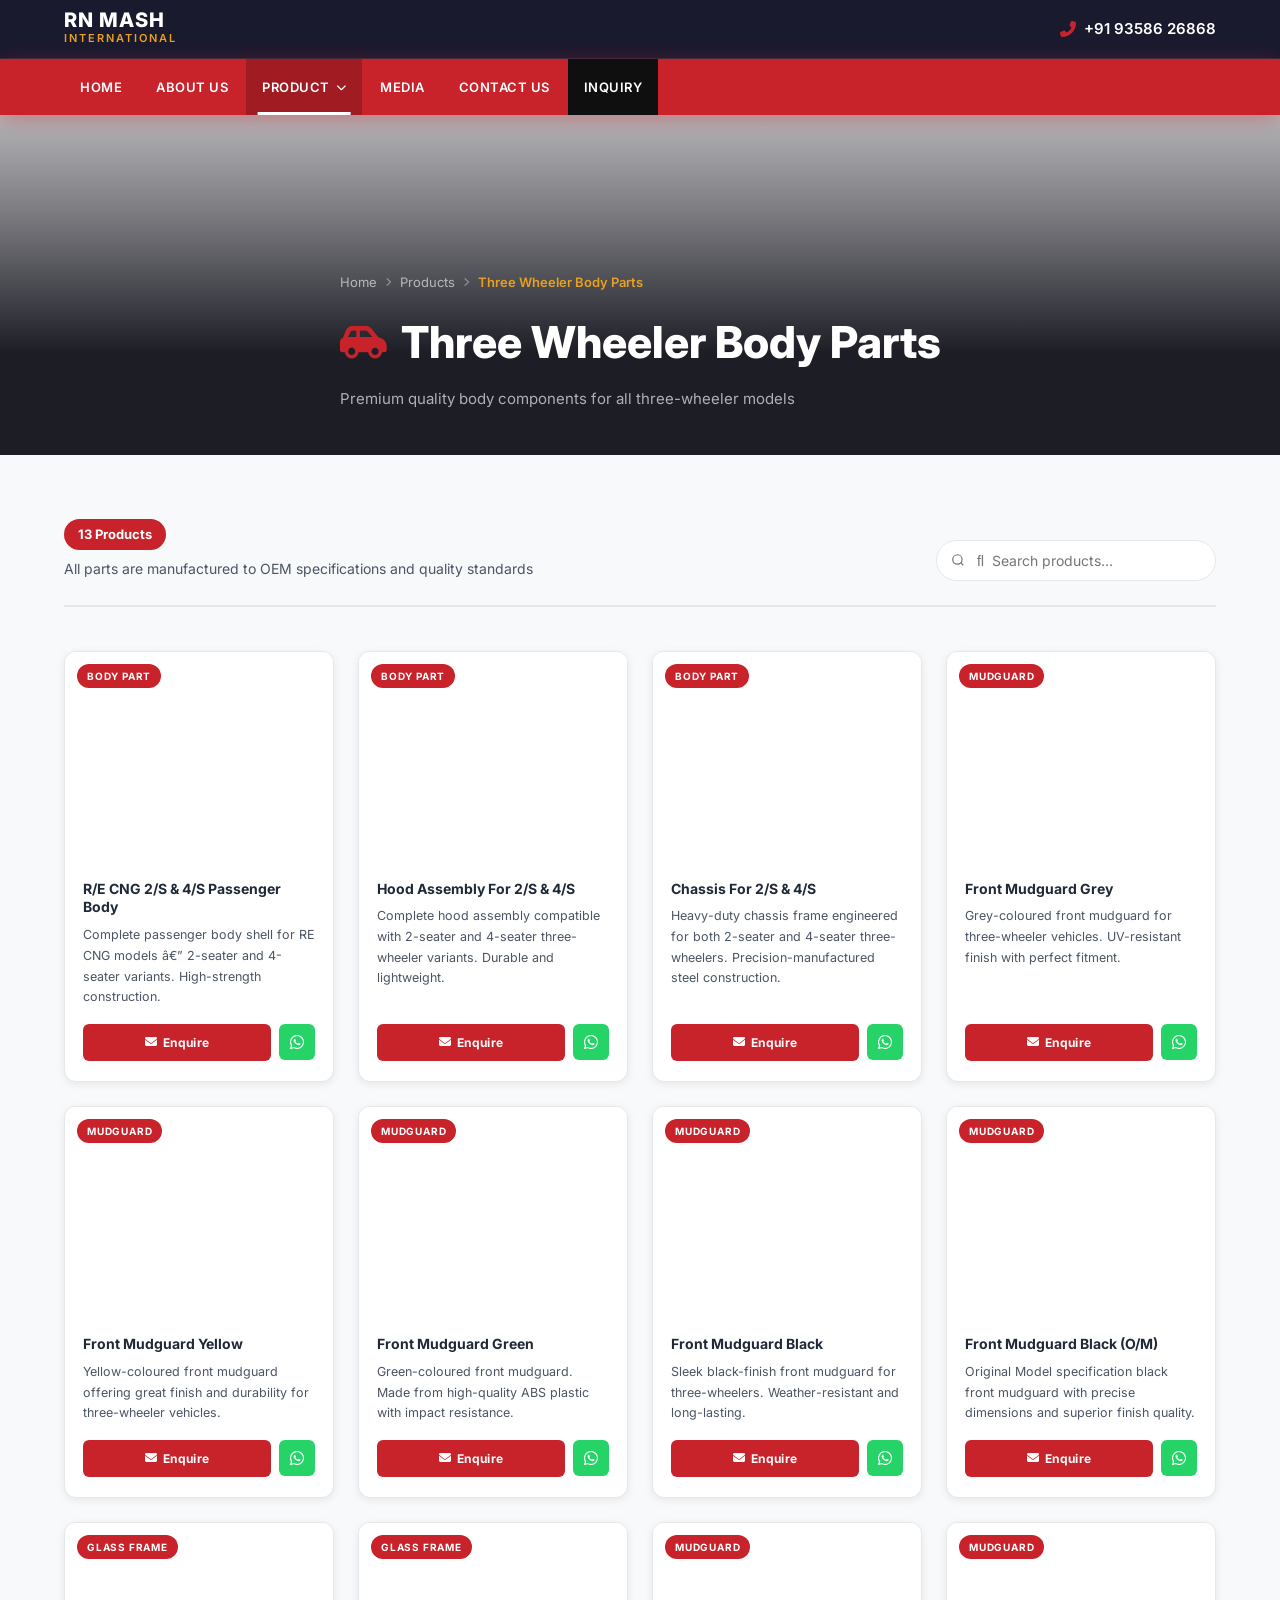
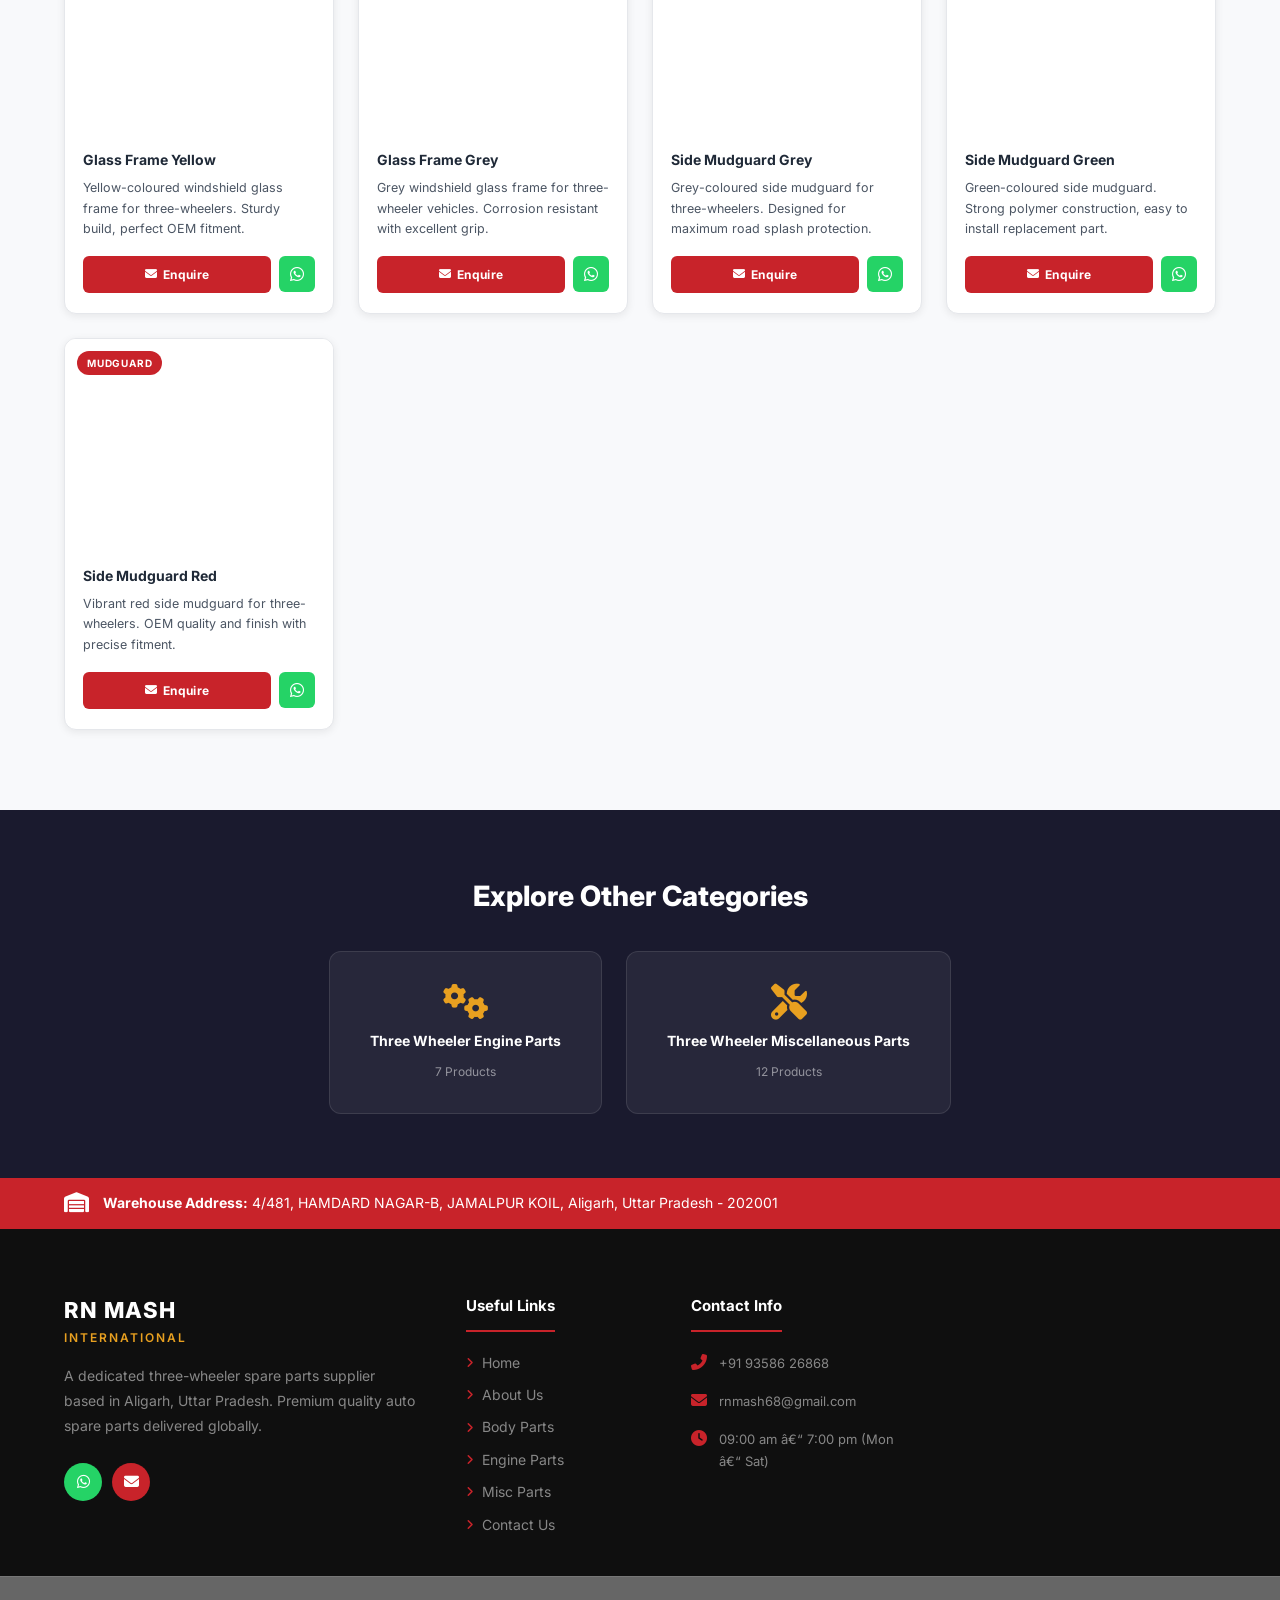
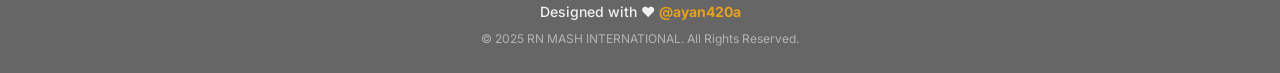
==== commit bc24c83a: "minortweaks" ====
--- a/body-parts.html
+++ b/body-parts.html
@@ -1,4 +1,4 @@
-﻿<!DOCTYPE html>
+<!DOCTYPE html>
 <html lang="en">
 <head>
   <meta charset="UTF-8" />
@@ -400,7 +400,9 @@
     </div>
     <div class="footer-bottom">
       <div class="container">
-        <p>&copy; 2025 RN MASH INTERNATIONAL. All Rights Reserved.</p><p>Designed with ❤️ <a href="https://github.com/ayan420a" target="_blank" class="footer-credit-link">@ayan420a</a></p></div>
+        <p>Designed with ❤️ <a href="https://github.com/ayan420a" target="_blank" class="footer-credit-link">@ayan420a</a></p>
+        <p class="footer-copyright">&copy; 2025 RN MASH INTERNATIONAL. All Rights Reserved.</p>
+      </div>
     </div>
   </footer>
 
--- a/style.css
+++ b/style.css
@@ -16,10 +16,10 @@
   --text-dark: #1f2937;
   --text-muted: #4b5563;
   --border: #e5e7eb;
-  --shadow-sm: 0 2px 8px rgba(0,0,0,0.08);
-  --shadow-md: 0 4px 20px rgba(0,0,0,0.12);
-  --shadow-lg: 0 8px 40px rgba(0,0,0,0.18);
-  --shadow-xl: 0 20px 60px rgba(0,0,0,0.25);
+  --shadow-sm: 0 2px 8px rgba(0, 0, 0, 0.08);
+  --shadow-md: 0 4px 20px rgba(0, 0, 0, 0.12);
+  --shadow-lg: 0 8px 40px rgba(0, 0, 0, 0.18);
+  --shadow-xl: 0 20px 60px rgba(0, 0, 0, 0.25);
   --radius-sm: 6px;
   --radius-md: 12px;
   --radius-lg: 20px;
@@ -28,7 +28,13 @@
   --header-height: 100px;
 }
 
-*, *::before, *::after { margin: 0; padding: 0; box-sizing: border-box; }
+*,
+*::before,
+*::after {
+  margin: 0;
+  padding: 0;
+  box-sizing: border-box;
+}
 
 html {
   scroll-behavior: smooth;
@@ -43,11 +49,32 @@
   overflow-x: hidden;
 }
 
-img { max-width: 100%; display: block; }
-a { text-decoration: none; color: inherit; }
-ul { list-style: none; }
-button { cursor: pointer; border: none; background: none; font-family: var(--font); }
-select, input, textarea { font-family: var(--font); }
+img {
+  max-width: 100%;
+  display: block;
+}
+
+a {
+  text-decoration: none;
+  color: inherit;
+}
+
+ul {
+  list-style: none;
+}
+
+button {
+  cursor: pointer;
+  border: none;
+  background: none;
+  font-family: var(--font);
+}
+
+select,
+input,
+textarea {
+  font-family: var(--font);
+}
 
 .container {
   max-width: 1200px;
@@ -58,7 +85,9 @@
 /* =============================================
    SOCIAL SIDEBAR — hidden
    ============================================= */
-.social-sidebar { display: none !important; }
+.social-sidebar {
+  display: none !important;
+}
 
 /* =============================================
    HEADER
@@ -73,7 +102,7 @@
 .header-top {
   background: var(--secondary);
   padding: 10px 0;
-  border-bottom: 1px solid rgba(255,255,255,0.08);
+  border-bottom: 1px solid rgba(255, 255, 255, 0.08);
 }
 
 .header-top .container {
@@ -130,7 +159,7 @@
 .logo-divider {
   width: 1px;
   height: 40px;
-  background: rgba(255,255,255,0.2);
+  background: rgba(255, 255, 255, 0.2);
 }
 
 .logo-hmk {
@@ -148,7 +177,7 @@
 
 .hmk-sub {
   font-size: 10px;
-  color: rgba(255,255,255,0.6);
+  color: rgba(255, 255, 255, 0.6);
   letter-spacing: 1.5px;
 }
 
@@ -167,7 +196,9 @@
   transition: var(--transition);
 }
 
-.header-phone:hover { color: var(--accent); }
+.header-phone:hover {
+  color: var(--accent);
+}
 
 .header-phone i {
   color: var(--primary);
@@ -177,7 +208,7 @@
 /* Main Navigation */
 .main-nav {
   background: var(--primary);
-  box-shadow: 0 4px 20px rgba(200,35,42,0.4);
+  box-shadow: 0 4px 20px rgba(200, 35, 42, 0.4);
 }
 
 .main-nav .container {
@@ -219,18 +250,29 @@
 }
 
 .nav-link:hover::after,
-.nav-link.active::after { width: 80%; }
-
-.nav-link:hover, .nav-link.active {
+.nav-link.active::after {
+  width: 80%;
+}
+
+.nav-link:hover,
+.nav-link.active {
   color: var(--white);
   background: var(--primary-dark);
 }
 
-.nav-link i { font-size: 10px; transition: var(--transition); }
-.nav-link:hover i { transform: rotate(180deg); }
+.nav-link i {
+  font-size: 10px;
+  transition: var(--transition);
+}
+
+.nav-link:hover i {
+  transform: rotate(180deg);
+}
 
 /* Dropdown */
-.dropdown { position: relative; }
+.dropdown {
+  position: relative;
+}
 
 .dropdown-menu {
   position: absolute;
@@ -257,21 +299,21 @@
 .dropdown-menu li a {
   display: block;
   padding: 10px 20px;
-  color: rgba(255,255,255,0.8);
+  color: rgba(255, 255, 255, 0.8);
   font-size: 13px;
   font-weight: 500;
   transition: var(--transition);
 }
 
 .dropdown-menu li a:hover {
-  background: rgba(255,255,255,0.1);
+  background: rgba(255, 255, 255, 0.1);
   color: var(--white);
   padding-left: 28px;
 }
 
 .dropdown-divider {
   height: 1px;
-  background: rgba(255,255,255,0.1);
+  background: rgba(255, 255, 255, 0.1);
   margin: 6px 0;
 }
 
@@ -279,7 +321,9 @@
   color: var(--accent) !important;
 }
 
-.download-link i { margin-right: 6px; }
+.download-link i {
+  margin-right: 6px;
+}
 
 /* Inquiry Button */
 .inquiry-btn {
@@ -289,7 +333,10 @@
   border-radius: 0;
 }
 
-.inquiry-btn:hover { background: var(--accent) !important; color: var(--dark) !important; }
+.inquiry-btn:hover {
+  background: var(--accent) !important;
+  color: var(--dark) !important;
+}
 
 /* Hamburger */
 .nav-toggle {
@@ -338,7 +385,10 @@
   transition: opacity 1s ease;
 }
 
-.carousel-slide.active { opacity: 1; z-index: 1; }
+.carousel-slide.active {
+  opacity: 1;
+  z-index: 1;
+}
 
 .slide-bg {
   height: 100%;
@@ -365,11 +415,9 @@
 .slide-overlay {
   position: absolute;
   inset: 0;
-  background: linear-gradient(
-    to right,
-    rgba(15,15,15,0.88) 40%,
-    rgba(15,15,15,0.3) 100%
-  );
+  background: linear-gradient(to right,
+      rgba(15, 15, 15, 0.88) 40%,
+      rgba(15, 15, 15, 0.3) 100%);
 }
 
 .slide-content {
@@ -384,8 +432,15 @@
 }
 
 @keyframes slideInLeft {
-  from { opacity: 0; transform: translateX(-40px); }
-  to { opacity: 1; transform: translateX(0); }
+  from {
+    opacity: 0;
+    transform: translateX(-40px);
+  }
+
+  to {
+    opacity: 1;
+    transform: translateX(0);
+  }
 }
 
 .slide-tag {
@@ -406,7 +461,7 @@
   font-weight: 800;
   color: var(--white);
   line-height: 1.1;
-  text-shadow: 0 2px 20px rgba(0,0,0,0.4);
+  text-shadow: 0 2px 20px rgba(0, 0, 0, 0.4);
   margin-bottom: 16px;
 }
 
@@ -416,7 +471,7 @@
 }
 
 .slide-content p {
-  color: rgba(255,255,255,0.75);
+  color: rgba(255, 255, 255, 0.75);
   font-size: 16px;
   max-width: 500px;
   margin-bottom: 32px;
@@ -435,14 +490,14 @@
   text-transform: uppercase;
   border-radius: var(--radius-sm);
   transition: var(--transition);
-  box-shadow: 0 4px 20px rgba(200,35,42,0.4);
+  box-shadow: 0 4px 20px rgba(200, 35, 42, 0.4);
 }
 
 .btn-hero:hover {
   background: var(--white);
   color: var(--primary);
   transform: translateY(-3px);
-  box-shadow: 0 8px 30px rgba(200,35,42,0.5);
+  box-shadow: 0 8px 30px rgba(200, 35, 42, 0.5);
 }
 
 /* Carousel Controls */
@@ -453,7 +508,7 @@
   z-index: 10;
   width: 52px;
   height: 52px;
-  background: rgba(200,35,42,0.85);
+  background: rgba(200, 35, 42, 0.85);
   color: var(--white);
   font-size: 18px;
   border-radius: 50%;
@@ -461,12 +516,21 @@
   align-items: center;
   justify-content: center;
   transition: var(--transition);
-  box-shadow: 0 4px 16px rgba(0,0,0,0.3);
-}
-
-.carousel-btn:hover { background: var(--primary); transform: translateY(-50%) scale(1.1); }
-.carousel-btn.prev { left: 24px; }
-.carousel-btn.next { right: 24px; }
+  box-shadow: 0 4px 16px rgba(0, 0, 0, 0.3);
+}
+
+.carousel-btn:hover {
+  background: var(--primary);
+  transform: translateY(-50%) scale(1.1);
+}
+
+.carousel-btn.prev {
+  left: 24px;
+}
+
+.carousel-btn.next {
+  right: 24px;
+}
 
 .carousel-dots {
   position: absolute;
@@ -481,7 +545,7 @@
 .dot {
   width: 10px;
   height: 10px;
-  background: rgba(255,255,255,0.4);
+  background: rgba(255, 255, 255, 0.4);
   border-radius: 50%;
   transition: var(--transition);
 }
@@ -509,7 +573,7 @@
 .mv-divider {
   width: 1px;
   height: 200px;
-  background: rgba(255,255,255,0.15);
+  background: rgba(255, 255, 255, 0.15);
 }
 
 .mv-card {
@@ -528,7 +592,7 @@
   margin: 0 auto 24px;
   font-size: 28px;
   color: var(--white);
-  box-shadow: 0 8px 24px rgba(200,35,42,0.4);
+  box-shadow: 0 8px 24px rgba(200, 35, 42, 0.4);
 }
 
 .mv-card h2 {
@@ -539,7 +603,7 @@
 }
 
 .mv-card p {
-  color: rgba(255,255,255,0.65);
+  color: rgba(255, 255, 255, 0.65);
   font-size: 15px;
   line-height: 1.8;
   max-width: 420px;
@@ -556,7 +620,7 @@
 
 .section-tag {
   display: inline-block;
-  background: rgba(200,35,42,0.1);
+  background: rgba(200, 35, 42, 0.1);
   color: var(--primary);
   font-size: 12px;
   font-weight: 700;
@@ -565,7 +629,7 @@
   padding: 6px 16px;
   border-radius: 100px;
   margin-bottom: 16px;
-  border: 1px solid rgba(200,35,42,0.2);
+  border: 1px solid rgba(200, 35, 42, 0.2);
 }
 
 .section-title {
@@ -584,12 +648,14 @@
 }
 
 .section-header.light .section-tag {
-  background: rgba(255,255,255,0.15);
-  color: var(--white);
-  border-color: rgba(255,255,255,0.2);
-}
-
-.section-header.light .section-title { color: var(--white); }
+  background: rgba(255, 255, 255, 0.15);
+  color: var(--white);
+  border-color: rgba(255, 255, 255, 0.2);
+}
+
+.section-header.light .section-title {
+  color: var(--white);
+}
 
 /* =============================================
    ABOUT BRIEF
@@ -606,8 +672,14 @@
   align-items: center;
 }
 
-.about-text .section-title { text-align: left; }
-.about-text .section-tag { display: inline-block; margin-bottom: 16px; }
+.about-text .section-title {
+  text-align: left;
+}
+
+.about-text .section-tag {
+  display: inline-block;
+  margin-bottom: 16px;
+}
 
 .about-text p {
   color: var(--text-muted);
@@ -616,7 +688,10 @@
   margin-bottom: 16px;
 }
 
-.about-text strong { color: var(--primary); font-weight: 700; }
+.about-text strong {
+  color: var(--primary);
+  font-weight: 700;
+}
 
 .btn-primary {
   display: inline-flex;
@@ -655,7 +730,10 @@
   border-bottom: 4px solid var(--primary);
 }
 
-.stat-card:hover { transform: translateY(-6px); box-shadow: var(--shadow-lg); }
+.stat-card:hover {
+  transform: translateY(-6px);
+  box-shadow: var(--shadow-lg);
+}
 
 .stat-num {
   display: block;
@@ -716,12 +794,14 @@
   transition: transform 0.6s ease;
 }
 
-.product-card:hover .product-img img { transform: scale(1.08); }
+.product-card:hover .product-img img {
+  transform: scale(1.08);
+}
 
 .product-overlay {
   position: absolute;
   inset: 0;
-  background: rgba(200,35,42,0.85);
+  background: rgba(200, 35, 42, 0.85);
   display: flex;
   align-items: center;
   justify-content: center;
@@ -729,7 +809,9 @@
   transition: var(--transition);
 }
 
-.product-card:hover .product-overlay { opacity: 1; }
+.product-card:hover .product-overlay {
+  opacity: 1;
+}
 
 .btn-overlay {
   background: var(--white);
@@ -742,7 +824,10 @@
   transition: var(--transition);
 }
 
-.btn-overlay:hover { background: var(--primary); color: var(--white); }
+.btn-overlay:hover {
+  background: var(--primary);
+  color: var(--white);
+}
 
 .product-info {
   padding: 28px;
@@ -772,7 +857,9 @@
   transition: var(--transition);
 }
 
-.product-link:hover { gap: 10px; }
+.product-link:hover {
+  gap: 10px;
+}
 
 /* =============================================
    BRAND SLIDER
@@ -785,7 +872,7 @@
 
 .brand-title {
   text-align: center;
-  color: rgba(255,255,255,0.6);
+  color: rgba(255, 255, 255, 0.6);
   font-size: 12px;
   font-weight: 600;
   letter-spacing: 3px;
@@ -806,8 +893,13 @@
 }
 
 @keyframes scrollBrands {
-  from { transform: translateX(0); }
-  to { transform: translateX(-50%); }
+  from {
+    transform: translateX(0);
+  }
+
+  to {
+    transform: translateX(-50%);
+  }
 }
 
 .brand-logo-item {
@@ -817,18 +909,20 @@
   display: flex;
   align-items: center;
   justify-content: center;
-  border-right: 1px solid rgba(255,255,255,0.08);
+  border-right: 1px solid rgba(255, 255, 255, 0.08);
 }
 
 .brand-logo-item span {
   font-size: 18px;
   font-weight: 800;
   letter-spacing: 2px;
-  color: rgba(255,255,255,0.3);
-  transition: var(--transition);
-}
-
-.brand-logo-item:hover span { color: var(--primary); }
+  color: rgba(255, 255, 255, 0.3);
+  transition: var(--transition);
+}
+
+.brand-logo-item:hover span {
+  color: var(--primary);
+}
 
 /* =============================================
    MEDIA SECTION
@@ -859,17 +953,21 @@
   transition: transform 0.6s ease;
 }
 
-.media-card:hover img { transform: scale(1.1); }
+.media-card:hover img {
+  transform: scale(1.1);
+}
 
 .media-card::after {
   content: '';
   position: absolute;
   inset: 0;
-  background: rgba(200,35,42,0);
-  transition: var(--transition);
-}
-
-.media-card:hover::after { background: rgba(200,35,42,0.3); }
+  background: rgba(200, 35, 42, 0);
+  transition: var(--transition);
+}
+
+.media-card:hover::after {
+  background: rgba(200, 35, 42, 0.3);
+}
 
 /* =============================================
    CONTACT SECTION
@@ -897,18 +995,18 @@
   gap: 16px;
   align-items: flex-start;
   padding: 20px;
-  background: rgba(255,255,255,0.05);
+  background: rgba(255, 255, 255, 0.05);
   border-radius: var(--radius-md);
-  border: 1px solid rgba(255,255,255,0.08);
+  border: 1px solid rgba(255, 255, 255, 0.08);
   transition: var(--transition);
 }
 
 .info-card:hover {
-  background: rgba(255,255,255,0.08);
+  background: rgba(255, 255, 255, 0.08);
   border-color: var(--primary);
 }
 
-.info-card > i {
+.info-card>i {
   font-size: 22px;
   color: var(--primary);
   margin-top: 4px;
@@ -923,17 +1021,19 @@
 }
 
 .info-card p {
-  color: rgba(255,255,255,0.65);
+  color: rgba(255, 255, 255, 0.65);
   font-size: 14px;
   line-height: 1.6;
 }
 
 .info-card a {
-  color: rgba(255,255,255,0.65);
-  transition: var(--transition);
-}
-
-.info-card a:hover { color: var(--accent); }
+  color: rgba(255, 255, 255, 0.65);
+  transition: var(--transition);
+}
+
+.info-card a:hover {
+  color: var(--accent);
+}
 
 /* Inquiry Form */
 .inquiry-form {
@@ -990,7 +1090,7 @@
 .form-group select:focus,
 .form-group textarea:focus {
   border-color: var(--primary);
-  box-shadow: 0 0 0 3px rgba(200,35,42,0.12);
+  box-shadow: 0 0 0 3px rgba(200, 35, 42, 0.12);
 }
 
 .btn-submit {
@@ -1012,14 +1112,14 @@
 .btn-submit:hover {
   background: var(--primary-dark);
   transform: translateY(-2px);
-  box-shadow: 0 8px 24px rgba(200,35,42,0.4);
+  box-shadow: 0 8px 24px rgba(200, 35, 42, 0.4);
 }
 
 .form-success {
   display: none;
   margin-top: 16px;
-  background: rgba(16,185,129,0.1);
-  border: 1px solid rgba(16,185,129,0.3);
+  background: rgba(16, 185, 129, 0.1);
+  border: 1px solid rgba(16, 185, 129, 0.3);
   color: #065f46;
   padding: 14px 18px;
   border-radius: var(--radius-sm);
@@ -1029,8 +1129,14 @@
   gap: 10px;
 }
 
-.form-success.show { display: flex; }
-.form-success i { color: #10b981; font-size: 20px; }
+.form-success.show {
+  display: flex;
+}
+
+.form-success i {
+  color: #10b981;
+  font-size: 20px;
+}
 
 /* =============================================
    FOOTER
@@ -1095,7 +1201,7 @@
 }
 
 .footer-about p {
-  color: rgba(255,255,255,0.5);
+  color: rgba(255, 255, 255, 0.5);
   font-size: 14px;
   line-height: 1.8;
   margin-bottom: 24px;
@@ -1118,17 +1224,39 @@
   transition: var(--transition);
 }
 
-.fsocial:hover { transform: translateY(-4px); box-shadow: var(--shadow-md); }
-.fsocial.facebook    { background: #1877f2; }
-.fsocial.instagram   { background: linear-gradient(45deg, #f09433, #dc2743, #bc1888); }
-.fsocial.youtube     { background: #ff0000; }
-.fsocial.whatsapp    { background: #25d366; }
-.fsocial.email-icon  { background: var(--primary); }
-
-.footer-links { display: flex; flex-direction: column; gap: 10px; }
+.fsocial:hover {
+  transform: translateY(-4px);
+  box-shadow: var(--shadow-md);
+}
+
+.fsocial.facebook {
+  background: #1877f2;
+}
+
+.fsocial.instagram {
+  background: linear-gradient(45deg, #f09433, #dc2743, #bc1888);
+}
+
+.fsocial.youtube {
+  background: #ff0000;
+}
+
+.fsocial.whatsapp {
+  background: #25d366;
+}
+
+.fsocial.email-icon {
+  background: var(--primary);
+}
+
+.footer-links {
+  display: flex;
+  flex-direction: column;
+  gap: 10px;
+}
 
 .footer-links a {
-  color: rgba(255,255,255,0.5);
+  color: rgba(255, 255, 255, 0.5);
   font-size: 14px;
   display: flex;
   align-items: center;
@@ -1136,10 +1264,21 @@
   transition: var(--transition);
 }
 
-.footer-links a:hover { color: var(--primary); padding-left: 4px; }
-.footer-links i { font-size: 12px; color: var(--primary); }
-
-.footer-contact-list { display: flex; flex-direction: column; gap: 16px; }
+.footer-links a:hover {
+  color: var(--primary);
+  padding-left: 4px;
+}
+
+.footer-links i {
+  font-size: 12px;
+  color: var(--primary);
+}
+
+.footer-contact-list {
+  display: flex;
+  flex-direction: column;
+  gap: 16px;
+}
 
 .footer-contact-list li {
   display: flex;
@@ -1147,7 +1286,7 @@
   align-items: flex-start;
 }
 
-.footer-contact-list li > i {
+.footer-contact-list li>i {
   color: var(--primary);
   font-size: 16px;
   flex-shrink: 0;
@@ -1156,34 +1295,44 @@
 
 .footer-contact-list div {
   font-size: 13px;
-  color: rgba(255,255,255,0.5);
+  color: rgba(255, 255, 255, 0.5);
   line-height: 1.7;
 }
 
 .footer-contact-list a {
-  color: rgba(255,255,255,0.5);
-  transition: var(--transition);
-}
-
-.footer-contact-list a:hover { color: var(--accent); }
+  color: rgba(255, 255, 255, 0.5);
+  transition: var(--transition);
+}
+
+.footer-contact-list a:hover {
+  color: var(--accent);
+}
 
 .footer-bottom {
-  background: rgba(0,0,0,0.4);
-  padding: 20px 0;
-  border-top: 1px solid rgba(255,255,255,0.06);
+  background: rgba(0, 0, 0, 0.6);
+  padding: 24px 0;
+  border-top: 1px solid rgba(255, 255, 255, 0.1);
 }
 
 .footer-bottom .container {
   display: flex;
-  align-items: center;
-  justify-content: space-between;
-  flex-wrap: wrap;
-  gap: 8px;
+  flex-direction: column;
+  align-items: center;
+  justify-content: center;
+  text-align: center;
+  gap: 6px;
 }
 
 .footer-bottom p {
-  color: rgba(255,255,255,0.35);
-  font-size: 13px;
+  color: rgba(255, 255, 255, 0.9);
+  font-size: 14px;
+  font-weight: 500;
+}
+
+.footer-copyright {
+  color: rgba(255, 255, 255, 0.5) !important;
+  font-size: 12px !important;
+  font-weight: 400 !important;
 }
 
 .footer-credit-link {
@@ -1214,7 +1363,7 @@
   align-items: center;
   justify-content: center;
   font-size: 16px;
-  box-shadow: 0 4px 16px rgba(200,35,42,0.5);
+  box-shadow: 0 4px 16px rgba(200, 35, 42, 0.5);
   transition: var(--transition);
   opacity: 0;
   visibility: hidden;
@@ -1230,29 +1379,60 @@
 .back-to-top:hover {
   background: var(--primary-dark);
   transform: translateY(-4px);
-  box-shadow: 0 8px 24px rgba(200,35,42,0.6);
+  box-shadow: 0 8px 24px rgba(200, 35, 42, 0.6);
 }
 
 /* =============================================
    RESPONSIVE
    ============================================= */
 @media (max-width: 1024px) {
-  .products-grid { grid-template-columns: repeat(2, 1fr); }
-  .footer-grid { grid-template-columns: 1fr 1fr; gap: 32px; }
-  .about-content { gap: 40px; }
-  .mv-grid { gap: 24px; }
-  .contact-grid { gap: 32px; }
-  .media-grid { grid-template-columns: repeat(2, 1fr); }
+  .products-grid {
+    grid-template-columns: repeat(2, 1fr);
+  }
+
+  .footer-grid {
+    grid-template-columns: 1fr 1fr;
+    gap: 32px;
+  }
+
+  .about-content {
+    gap: 40px;
+  }
+
+  .mv-grid {
+    gap: 24px;
+  }
+
+  .contact-grid {
+    gap: 32px;
+  }
+
+  .media-grid {
+    grid-template-columns: repeat(2, 1fr);
+  }
 }
 
 @media (max-width: 768px) {
-  :root { --header-height: 80px; }
-
-  .header-top .container { flex-wrap: wrap; gap: 12px; }
-  .logo-hmk { display: none; }
-  .logo-divider { display: none; }
-
-  .nav-toggle { display: flex; }
+  :root {
+    --header-height: 80px;
+  }
+
+  .header-top .container {
+    flex-wrap: wrap;
+    gap: 12px;
+  }
+
+  .logo-hmk {
+    display: none;
+  }
+
+  .logo-divider {
+    display: none;
+  }
+
+  .nav-toggle {
+    display: flex;
+  }
 
   .nav-menu {
     position: absolute;
@@ -1268,37 +1448,91 @@
     z-index: 999;
   }
 
-  .nav-menu.open { max-height: 600px; }
-  .nav-link { padding: 14px 20px; width: 100%; }
-  .inquiry-btn { margin-left: 0; }
+  .nav-menu.open {
+    max-height: 600px;
+  }
+
+  .nav-link {
+    padding: 14px 20px;
+    width: 100%;
+  }
+
+  .inquiry-btn {
+    margin-left: 0;
+  }
 
   .dropdown-menu {
     position: static;
     opacity: 1;
     visibility: visible;
     transform: none;
-    background: rgba(0,0,0,0.3);
+    background: rgba(0, 0, 0, 0.3);
     border-top: none;
   }
 
-  .about-content { grid-template-columns: 1fr; gap: 40px; }
-  .mv-grid { grid-template-columns: 1fr; }
-  .mv-divider { display: none; }
-  .products-grid { grid-template-columns: 1fr; }
-
-  .contact-grid { grid-template-columns: 1fr; }
-  .form-row { grid-template-columns: 1fr; }
-  .footer-grid { grid-template-columns: 1fr; gap: 32px; }
-
-  .slide-content { padding-left: 24px; }
-  .slide-content h1 { font-size: 32px; }
-  .social-sidebar { display: none; }
-  .footer-bottom .container { flex-direction: column; text-align: center; }
-  .inquiry-form { padding: 24px; }
+  .about-content {
+    grid-template-columns: 1fr;
+    gap: 40px;
+  }
+
+  .mv-grid {
+    grid-template-columns: 1fr;
+  }
+
+  .mv-divider {
+    display: none;
+  }
+
+  .products-grid {
+    grid-template-columns: 1fr;
+  }
+
+  .contact-grid {
+    grid-template-columns: 1fr;
+  }
+
+  .form-row {
+    grid-template-columns: 1fr;
+  }
+
+  .footer-grid {
+    grid-template-columns: 1fr;
+    gap: 32px;
+  }
+
+  .slide-content {
+    padding-left: 24px;
+  }
+
+  .slide-content h1 {
+    font-size: 32px;
+  }
+
+  .social-sidebar {
+    display: none;
+  }
+
+  .footer-bottom .container {
+    flex-direction: column;
+    align-items: center;
+    text-align: center;
+  }
+
+  .inquiry-form {
+    padding: 24px;
+  }
 }
 
 @media (max-width: 480px) {
-  .about-stats { grid-template-columns: 1fr 1fr; }
-  .media-grid { grid-template-columns: 1fr 1fr; }
-  .footer-warehouse-banner .container { font-size: 12px; }
-}
+  .about-stats {
+    grid-template-columns: 1fr 1fr;
+  }
+
+  .media-grid {
+    grid-template-columns: 1fr 1fr;
+  }
+
+  .footer-warehouse-banner .container {
+    font-size: 12px;
+  }
+}
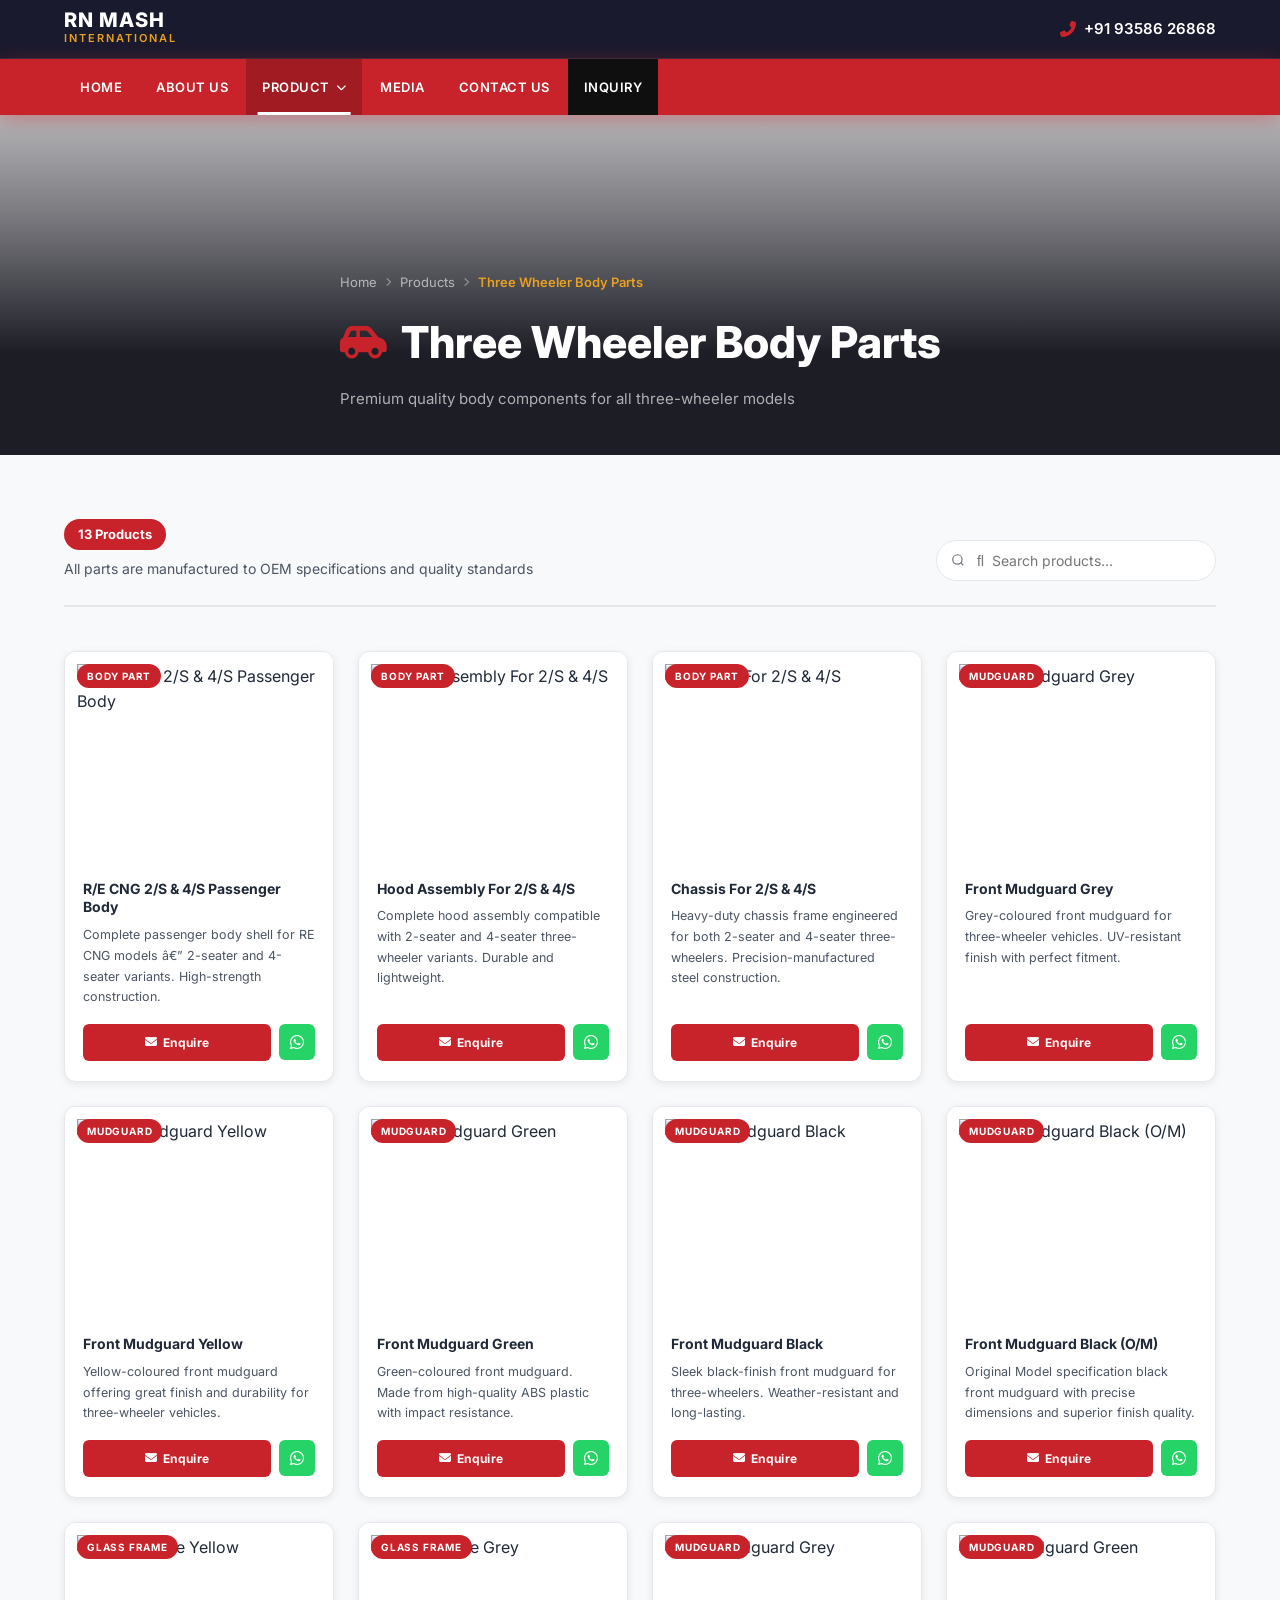
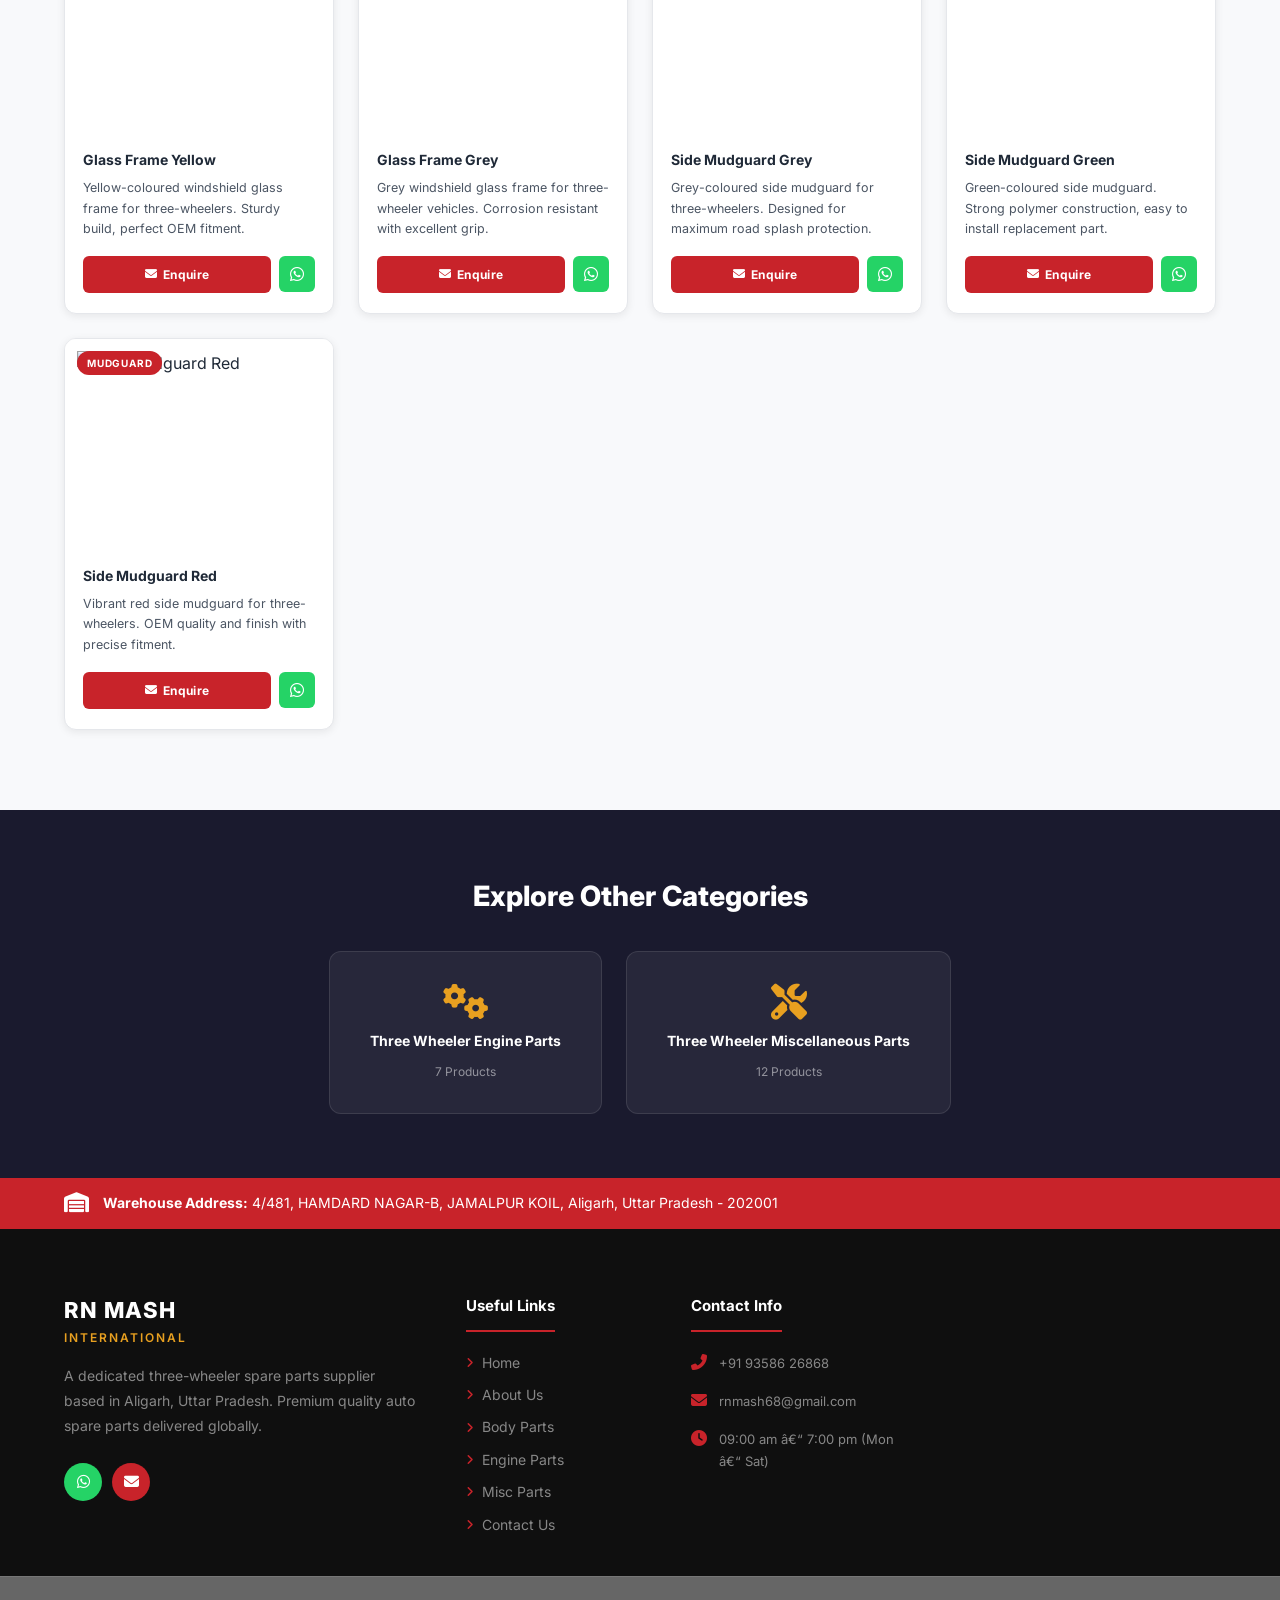
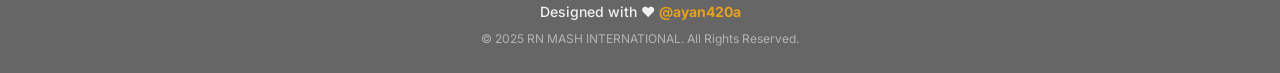
==== commit 674eb470: "productimagefix" ====
--- a/body-parts.html
+++ b/body-parts.html
@@ -61,7 +61,7 @@
 
   <!-- Page Hero Banner -->
   <section class="page-hero">
-    <div class="page-hero-bg" style="background-image: url('http://threewheelerautoparts.com/images/product/three%20wheeler%20body%20part/01.jpg');"></div>
+    <div class="page-hero-bg" style="background-image: url('https://wsrv.nl/?url=threewheelerautoparts.com/images/product/three%20wheeler%20body%20part/01.jpg');"></div>
     <div class="page-hero-overlay"></div>
     <div class="container page-hero-content">
       <nav class="breadcrumb" aria-label="Breadcrumb">
@@ -96,13 +96,13 @@
         <div class="product-listing-card" data-name="R/E CNG 2/S & 4/S Passenger Body">
           <div class="plc-img-wrap">
             <img
-              src="http://threewheelerautoparts.com/images/product/three%20wheeler%20body%20part/01.jpg"
+              src="https://wsrv.nl/?url=threewheelerautoparts.com/images/product/three%20wheeler%20body%20part/01.jpg"
               alt="R/E CNG 2/S & 4/S Passenger Body"
               loading="lazy"
               onerror="this.src='https://placehold.co/400x300/1a1a2e/c8232a?text=Image+Not+Available'"
             />
             <div class="plc-badge">Body Part</div>
-            <button class="plc-zoom" onclick="openLightbox(this)" data-src="http://threewheelerautoparts.com/images/product/three%20wheeler%20body%20part/01.jpg" data-title="R/E CNG 2/S & 4/S Passenger Body" aria-label="Zoom image">
+            <button class="plc-zoom" onclick="openLightbox(this)" data-src="https://wsrv.nl/?url=threewheelerautoparts.com/images/product/three%20wheeler%20body%20part/01.jpg" data-title="R/E CNG 2/S & 4/S Passenger Body" aria-label="Zoom image">
               <i class="fas fa-search-plus"></i>
             </button>
           </div>
@@ -119,9 +119,9 @@
         <!-- 02 -->
         <div class="product-listing-card" data-name="Hood Assembly For 2/S & 4/S">
           <div class="plc-img-wrap">
-            <img src="http://threewheelerautoparts.com/images/product/three%20wheeler%20body%20part/02.jpg" alt="Hood Assembly For 2/S & 4/S" loading="lazy" onerror="this.src='https://placehold.co/400x300/1a1a2e/c8232a?text=Image+Not+Available'" />
+            <img src="https://wsrv.nl/?url=threewheelerautoparts.com/images/product/three%20wheeler%20body%20part/02.jpg" alt="Hood Assembly For 2/S & 4/S" loading="lazy" onerror="this.src='https://placehold.co/400x300/1a1a2e/c8232a?text=Image+Not+Available'" />
             <div class="plc-badge">Body Part</div>
-            <button class="plc-zoom" onclick="openLightbox(this)" data-src="http://threewheelerautoparts.com/images/product/three%20wheeler%20body%20part/02.jpg" data-title="Hood Assembly For 2/S & 4/S" aria-label="Zoom image"><i class="fas fa-search-plus"></i></button>
+            <button class="plc-zoom" onclick="openLightbox(this)" data-src="https://wsrv.nl/?url=threewheelerautoparts.com/images/product/three%20wheeler%20body%20part/02.jpg" data-title="Hood Assembly For 2/S & 4/S" aria-label="Zoom image"><i class="fas fa-search-plus"></i></button>
           </div>
           <div class="plc-info">
             <h3>Hood Assembly For 2/S &amp; 4/S</h3>
@@ -136,9 +136,9 @@
         <!-- 03 -->
         <div class="product-listing-card" data-name="Chassis For 2/S & 4/S">
           <div class="plc-img-wrap">
-            <img src="http://threewheelerautoparts.com/images/product/three%20wheeler%20body%20part/03.jpg" alt="Chassis For 2/S & 4/S" loading="lazy" onerror="this.src='https://placehold.co/400x300/1a1a2e/c8232a?text=Image+Not+Available'" />
+            <img src="https://wsrv.nl/?url=threewheelerautoparts.com/images/product/three%20wheeler%20body%20part/03.jpg" alt="Chassis For 2/S & 4/S" loading="lazy" onerror="this.src='https://placehold.co/400x300/1a1a2e/c8232a?text=Image+Not+Available'" />
             <div class="plc-badge">Body Part</div>
-            <button class="plc-zoom" onclick="openLightbox(this)" data-src="http://threewheelerautoparts.com/images/product/three%20wheeler%20body%20part/03.jpg" data-title="Chassis For 2/S & 4/S" aria-label="Zoom image"><i class="fas fa-search-plus"></i></button>
+            <button class="plc-zoom" onclick="openLightbox(this)" data-src="https://wsrv.nl/?url=threewheelerautoparts.com/images/product/three%20wheeler%20body%20part/03.jpg" data-title="Chassis For 2/S & 4/S" aria-label="Zoom image"><i class="fas fa-search-plus"></i></button>
           </div>
           <div class="plc-info">
             <h3>Chassis For 2/S &amp; 4/S</h3>
@@ -153,9 +153,9 @@
         <!-- 04 -->
         <div class="product-listing-card" data-name="Front Mudguard Grey">
           <div class="plc-img-wrap">
-            <img src="http://threewheelerautoparts.com/images/product/three%20wheeler%20body%20part/04.jpg" alt="Front Mudguard Grey" loading="lazy" onerror="this.src='https://placehold.co/400x300/1a1a2e/c8232a?text=Image+Not+Available'" />
-            <div class="plc-badge">Mudguard</div>
-            <button class="plc-zoom" onclick="openLightbox(this)" data-src="http://threewheelerautoparts.com/images/product/three%20wheeler%20body%20part/04.jpg" data-title="Front Mudguard Grey" aria-label="Zoom image"><i class="fas fa-search-plus"></i></button>
+            <img src="https://wsrv.nl/?url=threewheelerautoparts.com/images/product/three%20wheeler%20body%20part/04.jpg" alt="Front Mudguard Grey" loading="lazy" onerror="this.src='https://placehold.co/400x300/1a1a2e/c8232a?text=Image+Not+Available'" />
+            <div class="plc-badge">Mudguard</div>
+            <button class="plc-zoom" onclick="openLightbox(this)" data-src="https://wsrv.nl/?url=threewheelerautoparts.com/images/product/three%20wheeler%20body%20part/04.jpg" data-title="Front Mudguard Grey" aria-label="Zoom image"><i class="fas fa-search-plus"></i></button>
           </div>
           <div class="plc-info">
             <h3>Front Mudguard Grey</h3>
@@ -170,9 +170,9 @@
         <!-- 05 -->
         <div class="product-listing-card" data-name="Front Mudguard Yellow">
           <div class="plc-img-wrap">
-            <img src="http://threewheelerautoparts.com/images/product/three%20wheeler%20body%20part/05.jpg" alt="Front Mudguard Yellow" loading="lazy" onerror="this.src='https://placehold.co/400x300/1a1a2e/c8232a?text=Image+Not+Available'" />
-            <div class="plc-badge">Mudguard</div>
-            <button class="plc-zoom" onclick="openLightbox(this)" data-src="http://threewheelerautoparts.com/images/product/three%20wheeler%20body%20part/05.jpg" data-title="Front Mudguard Yellow" aria-label="Zoom image"><i class="fas fa-search-plus"></i></button>
+            <img src="https://wsrv.nl/?url=threewheelerautoparts.com/images/product/three%20wheeler%20body%20part/05.jpg" alt="Front Mudguard Yellow" loading="lazy" onerror="this.src='https://placehold.co/400x300/1a1a2e/c8232a?text=Image+Not+Available'" />
+            <div class="plc-badge">Mudguard</div>
+            <button class="plc-zoom" onclick="openLightbox(this)" data-src="https://wsrv.nl/?url=threewheelerautoparts.com/images/product/three%20wheeler%20body%20part/05.jpg" data-title="Front Mudguard Yellow" aria-label="Zoom image"><i class="fas fa-search-plus"></i></button>
           </div>
           <div class="plc-info">
             <h3>Front Mudguard Yellow</h3>
@@ -187,9 +187,9 @@
         <!-- 06 -->
         <div class="product-listing-card" data-name="Front Mudguard Green">
           <div class="plc-img-wrap">
-            <img src="http://threewheelerautoparts.com/images/product/three%20wheeler%20body%20part/06.jpg" alt="Front Mudguard Green" loading="lazy" onerror="this.src='https://placehold.co/400x300/1a1a2e/c8232a?text=Image+Not+Available'" />
-            <div class="plc-badge">Mudguard</div>
-            <button class="plc-zoom" onclick="openLightbox(this)" data-src="http://threewheelerautoparts.com/images/product/three%20wheeler%20body%20part/06.jpg" data-title="Front Mudguard Green" aria-label="Zoom image"><i class="fas fa-search-plus"></i></button>
+            <img src="https://wsrv.nl/?url=threewheelerautoparts.com/images/product/three%20wheeler%20body%20part/06.jpg" alt="Front Mudguard Green" loading="lazy" onerror="this.src='https://placehold.co/400x300/1a1a2e/c8232a?text=Image+Not+Available'" />
+            <div class="plc-badge">Mudguard</div>
+            <button class="plc-zoom" onclick="openLightbox(this)" data-src="https://wsrv.nl/?url=threewheelerautoparts.com/images/product/three%20wheeler%20body%20part/06.jpg" data-title="Front Mudguard Green" aria-label="Zoom image"><i class="fas fa-search-plus"></i></button>
           </div>
           <div class="plc-info">
             <h3>Front Mudguard Green</h3>
@@ -204,9 +204,9 @@
         <!-- 07 -->
         <div class="product-listing-card" data-name="Front Mudguard Black">
           <div class="plc-img-wrap">
-            <img src="http://threewheelerautoparts.com/images/product/three%20wheeler%20body%20part/07.jpg" alt="Front Mudguard Black" loading="lazy" onerror="this.src='https://placehold.co/400x300/1a1a2e/c8232a?text=Image+Not+Available'" />
-            <div class="plc-badge">Mudguard</div>
-            <button class="plc-zoom" onclick="openLightbox(this)" data-src="http://threewheelerautoparts.com/images/product/three%20wheeler%20body%20part/07.jpg" data-title="Front Mudguard Black" aria-label="Zoom image"><i class="fas fa-search-plus"></i></button>
+            <img src="https://wsrv.nl/?url=threewheelerautoparts.com/images/product/three%20wheeler%20body%20part/07.jpg" alt="Front Mudguard Black" loading="lazy" onerror="this.src='https://placehold.co/400x300/1a1a2e/c8232a?text=Image+Not+Available'" />
+            <div class="plc-badge">Mudguard</div>
+            <button class="plc-zoom" onclick="openLightbox(this)" data-src="https://wsrv.nl/?url=threewheelerautoparts.com/images/product/three%20wheeler%20body%20part/07.jpg" data-title="Front Mudguard Black" aria-label="Zoom image"><i class="fas fa-search-plus"></i></button>
           </div>
           <div class="plc-info">
             <h3>Front Mudguard Black</h3>
@@ -221,9 +221,9 @@
         <!-- 08 -->
         <div class="product-listing-card" data-name="Front Mudguard Black O/M">
           <div class="plc-img-wrap">
-            <img src="http://threewheelerautoparts.com/images/product/three%20wheeler%20body%20part/08.jpg" alt="Front Mudguard Black (O/M)" loading="lazy" onerror="this.src='https://placehold.co/400x300/1a1a2e/c8232a?text=Image+Not+Available'" />
-            <div class="plc-badge">Mudguard</div>
-            <button class="plc-zoom" onclick="openLightbox(this)" data-src="http://threewheelerautoparts.com/images/product/three%20wheeler%20body%20part/08.jpg" data-title="Front Mudguard Black (O/M)" aria-label="Zoom image"><i class="fas fa-search-plus"></i></button>
+            <img src="https://wsrv.nl/?url=threewheelerautoparts.com/images/product/three%20wheeler%20body%20part/08.jpg" alt="Front Mudguard Black (O/M)" loading="lazy" onerror="this.src='https://placehold.co/400x300/1a1a2e/c8232a?text=Image+Not+Available'" />
+            <div class="plc-badge">Mudguard</div>
+            <button class="plc-zoom" onclick="openLightbox(this)" data-src="https://wsrv.nl/?url=threewheelerautoparts.com/images/product/three%20wheeler%20body%20part/08.jpg" data-title="Front Mudguard Black (O/M)" aria-label="Zoom image"><i class="fas fa-search-plus"></i></button>
           </div>
           <div class="plc-info">
             <h3>Front Mudguard Black (O/M)</h3>
@@ -238,9 +238,9 @@
         <!-- 09 -->
         <div class="product-listing-card" data-name="Glass Frame Yellow">
           <div class="plc-img-wrap">
-            <img src="http://threewheelerautoparts.com/images/product/three%20wheeler%20body%20part/09.jpg" alt="Glass Frame Yellow" loading="lazy" onerror="this.src='https://placehold.co/400x300/1a1a2e/c8232a?text=Image+Not+Available'" />
+            <img src="https://wsrv.nl/?url=threewheelerautoparts.com/images/product/three%20wheeler%20body%20part/09.jpg" alt="Glass Frame Yellow" loading="lazy" onerror="this.src='https://placehold.co/400x300/1a1a2e/c8232a?text=Image+Not+Available'" />
             <div class="plc-badge">Glass Frame</div>
-            <button class="plc-zoom" onclick="openLightbox(this)" data-src="http://threewheelerautoparts.com/images/product/three%20wheeler%20body%20part/09.jpg" data-title="Glass Frame Yellow" aria-label="Zoom image"><i class="fas fa-search-plus"></i></button>
+            <button class="plc-zoom" onclick="openLightbox(this)" data-src="https://wsrv.nl/?url=threewheelerautoparts.com/images/product/three%20wheeler%20body%20part/09.jpg" data-title="Glass Frame Yellow" aria-label="Zoom image"><i class="fas fa-search-plus"></i></button>
           </div>
           <div class="plc-info">
             <h3>Glass Frame Yellow</h3>
@@ -255,9 +255,9 @@
         <!-- 10 -->
         <div class="product-listing-card" data-name="Glass Frame Grey">
           <div class="plc-img-wrap">
-            <img src="http://threewheelerautoparts.com/images/product/three%20wheeler%20body%20part/10.jpg" alt="Glass Frame Grey" loading="lazy" onerror="this.src='https://placehold.co/400x300/1a1a2e/c8232a?text=Image+Not+Available'" />
+            <img src="https://wsrv.nl/?url=threewheelerautoparts.com/images/product/three%20wheeler%20body%20part/10.jpg" alt="Glass Frame Grey" loading="lazy" onerror="this.src='https://placehold.co/400x300/1a1a2e/c8232a?text=Image+Not+Available'" />
             <div class="plc-badge">Glass Frame</div>
-            <button class="plc-zoom" onclick="openLightbox(this)" data-src="http://threewheelerautoparts.com/images/product/three%20wheeler%20body%20part/10.jpg" data-title="Glass Frame Grey" aria-label="Zoom image"><i class="fas fa-search-plus"></i></button>
+            <button class="plc-zoom" onclick="openLightbox(this)" data-src="https://wsrv.nl/?url=threewheelerautoparts.com/images/product/three%20wheeler%20body%20part/10.jpg" data-title="Glass Frame Grey" aria-label="Zoom image"><i class="fas fa-search-plus"></i></button>
           </div>
           <div class="plc-info">
             <h3>Glass Frame Grey</h3>
@@ -272,9 +272,9 @@
         <!-- 11 -->
         <div class="product-listing-card" data-name="Side Mudguard Grey">
           <div class="plc-img-wrap">
-            <img src="http://threewheelerautoparts.com/images/product/three%20wheeler%20body%20part/11.jpg" alt="Side Mudguard Grey" loading="lazy" onerror="this.src='https://placehold.co/400x300/1a1a2e/c8232a?text=Image+Not+Available'" />
-            <div class="plc-badge">Mudguard</div>
-            <button class="plc-zoom" onclick="openLightbox(this)" data-src="http://threewheelerautoparts.com/images/product/three%20wheeler%20body%20part/11.jpg" data-title="Side Mudguard Grey" aria-label="Zoom image"><i class="fas fa-search-plus"></i></button>
+            <img src="https://wsrv.nl/?url=threewheelerautoparts.com/images/product/three%20wheeler%20body%20part/11.jpg" alt="Side Mudguard Grey" loading="lazy" onerror="this.src='https://placehold.co/400x300/1a1a2e/c8232a?text=Image+Not+Available'" />
+            <div class="plc-badge">Mudguard</div>
+            <button class="plc-zoom" onclick="openLightbox(this)" data-src="https://wsrv.nl/?url=threewheelerautoparts.com/images/product/three%20wheeler%20body%20part/11.jpg" data-title="Side Mudguard Grey" aria-label="Zoom image"><i class="fas fa-search-plus"></i></button>
           </div>
           <div class="plc-info">
             <h3>Side Mudguard Grey</h3>
@@ -289,9 +289,9 @@
         <!-- 12 -->
         <div class="product-listing-card" data-name="Side Mudguard Green">
           <div class="plc-img-wrap">
-            <img src="http://threewheelerautoparts.com/images/product/three%20wheeler%20body%20part/12.jpg" alt="Side Mudguard Green" loading="lazy" onerror="this.src='https://placehold.co/400x300/1a1a2e/c8232a?text=Image+Not+Available'" />
-            <div class="plc-badge">Mudguard</div>
-            <button class="plc-zoom" onclick="openLightbox(this)" data-src="http://threewheelerautoparts.com/images/product/three%20wheeler%20body%20part/12.jpg" data-title="Side Mudguard Green" aria-label="Zoom image"><i class="fas fa-search-plus"></i></button>
+            <img src="https://wsrv.nl/?url=threewheelerautoparts.com/images/product/three%20wheeler%20body%20part/12.jpg" alt="Side Mudguard Green" loading="lazy" onerror="this.src='https://placehold.co/400x300/1a1a2e/c8232a?text=Image+Not+Available'" />
+            <div class="plc-badge">Mudguard</div>
+            <button class="plc-zoom" onclick="openLightbox(this)" data-src="https://wsrv.nl/?url=threewheelerautoparts.com/images/product/three%20wheeler%20body%20part/12.jpg" data-title="Side Mudguard Green" aria-label="Zoom image"><i class="fas fa-search-plus"></i></button>
           </div>
           <div class="plc-info">
             <h3>Side Mudguard Green</h3>
@@ -306,9 +306,9 @@
         <!-- 13 -->
         <div class="product-listing-card" data-name="Side Mudguard Red">
           <div class="plc-img-wrap">
-            <img src="http://threewheelerautoparts.com/images/product/three%20wheeler%20body%20part/13.jpg" alt="Side Mudguard Red" loading="lazy" onerror="this.src='https://placehold.co/400x300/1a1a2e/c8232a?text=Image+Not+Available'" />
-            <div class="plc-badge">Mudguard</div>
-            <button class="plc-zoom" onclick="openLightbox(this)" data-src="http://threewheelerautoparts.com/images/product/three%20wheeler%20body%20part/13.jpg" data-title="Side Mudguard Red" aria-label="Zoom image"><i class="fas fa-search-plus"></i></button>
+            <img src="https://wsrv.nl/?url=threewheelerautoparts.com/images/product/three%20wheeler%20body%20part/13.jpg" alt="Side Mudguard Red" loading="lazy" onerror="this.src='https://placehold.co/400x300/1a1a2e/c8232a?text=Image+Not+Available'" />
+            <div class="plc-badge">Mudguard</div>
+            <button class="plc-zoom" onclick="openLightbox(this)" data-src="https://wsrv.nl/?url=threewheelerautoparts.com/images/product/three%20wheeler%20body%20part/13.jpg" data-title="Side Mudguard Red" aria-label="Zoom image"><i class="fas fa-search-plus"></i></button>
           </div>
           <div class="plc-info">
             <h3>Side Mudguard Red</h3>
--- a/style.css
+++ b/style.css
@@ -1385,6 +1385,8 @@
 /* =============================================
    RESPONSIVE
    ============================================= */
+
+/* ── Tablet ── */
 @media (max-width: 1024px) {
   .products-grid {
     grid-template-columns: repeat(2, 1fr);
@@ -1412,24 +1414,33 @@
   }
 }
 
+/* ── Mobile ── */
 @media (max-width: 768px) {
   :root {
-    --header-height: 80px;
-  }
-
+    --header-height: 110px;
+  }
+
+  /* Header */
   .header-top .container {
     flex-wrap: wrap;
-    gap: 12px;
-  }
-
-  .logo-hmk {
-    display: none;
-  }
-
+    justify-content: space-between;
+    gap: 8px;
+    padding: 10px 16px;
+  }
+
+  .logo-main { font-size: 17px; }
+  .logo-sub  { font-size: 10px; }
+
+  .header-phone span {
+    font-size: 13px;
+  }
+
+  .logo-hmk,
   .logo-divider {
     display: none;
   }
 
+  /* Nav */
   .nav-toggle {
     display: flex;
   }
@@ -1455,6 +1466,7 @@
   .nav-link {
     padding: 14px 20px;
     width: 100%;
+    font-size: 13px;
   }
 
   .inquiry-btn {
@@ -1468,48 +1480,153 @@
     transform: none;
     background: rgba(0, 0, 0, 0.3);
     border-top: none;
+    min-width: 100%;
+  }
+
+  /* Hero */
+  .hero {
+    height: calc(100vh - var(--header-height));
+    min-height: 420px;
+  }
+
+  .slide-content {
+    padding: 0 20px;
+  }
+
+  .slide-tag {
+    font-size: 11px;
+    padding: 5px 12px;
+    margin-bottom: 12px;
+  }
+
+  .slide-content h1 {
+    font-size: clamp(26px, 7vw, 40px);
+    margin-bottom: 10px;
+  }
+
+  .slide-content p {
+    font-size: 13px;
+    margin-bottom: 20px;
+    max-width: 100%;
+  }
+
+  .btn-hero {
+    padding: 12px 24px;
+    font-size: 13px;
+    width: auto;
+    display: inline-flex;
+  }
+
+  .carousel-btn {
+    width: 38px;
+    height: 38px;
+    font-size: 14px;
+  }
+
+  .carousel-btn.prev { left: 10px; }
+  .carousel-btn.next { right: 10px; }
+
+  /* Mission / Vision */
+  .mission-vision {
+    padding: 48px 0;
+  }
+
+  .mv-grid {
+    grid-template-columns: 1fr;
+  }
+
+  .mv-divider {
+    display: none;
+  }
+
+  .mv-card {
+    padding: 24px 16px;
+  }
+
+  /* About */
+  .about-brief {
+    padding: 56px 0;
   }
 
   .about-content {
     grid-template-columns: 1fr;
-    gap: 40px;
-  }
-
-  .mv-grid {
-    grid-template-columns: 1fr;
-  }
-
-  .mv-divider {
-    display: none;
+    gap: 32px;
+  }
+
+  .about-stats {
+    grid-template-columns: repeat(2, 1fr);
+    gap: 14px;
+  }
+
+  .stat-card {
+    padding: 20px 12px;
+  }
+
+  .stat-num {
+    font-size: 30px;
+  }
+
+  /* Products */
+  .products-section {
+    padding: 56px 0;
   }
 
   .products-grid {
     grid-template-columns: 1fr;
+    gap: 20px;
+  }
+
+  .section-header {
+    margin-bottom: 36px;
+  }
+
+  /* Media */
+  .media-section {
+    padding: 56px 0;
+  }
+
+  .media-grid {
+    grid-template-columns: repeat(2, 1fr);
+    gap: 10px;
+  }
+
+  /* Contact */
+  .contact-section {
+    padding: 56px 0;
   }
 
   .contact-grid {
     grid-template-columns: 1fr;
+    gap: 28px;
   }
 
   .form-row {
     grid-template-columns: 1fr;
   }
 
+  .inquiry-form {
+    padding: 24px 18px;
+    border-radius: var(--radius-md);
+  }
+
+  .inquiry-form h3 {
+    font-size: 20px;
+    margin-bottom: 20px;
+  }
+
+  /* Footer */
+  .footer-main {
+    padding: 48px 0 28px;
+  }
+
   .footer-grid {
     grid-template-columns: 1fr;
-    gap: 32px;
-  }
-
-  .slide-content {
-    padding-left: 24px;
-  }
-
-  .slide-content h1 {
-    font-size: 32px;
-  }
-
-  .social-sidebar {
-    display: none;
+    gap: 28px;
+  }
+
+  .footer-warehouse-banner .container {
+    font-size: 12px;
+    gap: 10px;
   }
 
   .footer-bottom .container {
@@ -1518,14 +1635,55 @@
     text-align: center;
   }
 
-  .inquiry-form {
-    padding: 24px;
-  }
-}
-
-@media (max-width: 480px) {
+  .social-sidebar {
+    display: none;
+  }
+
+  /* Back to top */
+  .back-to-top {
+    bottom: 20px;
+    right: 16px;
+    width: 42px;
+    height: 42px;
+    font-size: 14px;
+  }
+}
+
+/* ── Small phones ── */
+@media (max-width: 390px) {
+  :root {
+    --header-height: 110px;
+  }
+
+  .container {
+    padding: 0 14px;
+  }
+
+  .logo-main { font-size: 15px; }
+
+  .header-phone span {
+    font-size: 12px;
+  }
+
+  .slide-content h1 {
+    font-size: 24px;
+  }
+
+  .slide-content p {
+    font-size: 12px;
+  }
+
+  .btn-hero {
+    padding: 10px 18px;
+    font-size: 12px;
+  }
+
   .about-stats {
-    grid-template-columns: 1fr 1fr;
+    grid-template-columns: repeat(2, 1fr);
+  }
+
+  .stat-num {
+    font-size: 26px;
   }
 
   .media-grid {
@@ -1533,6 +1691,12 @@
   }
 
   .footer-warehouse-banner .container {
-    font-size: 12px;
+    font-size: 11px;
+    flex-direction: column;
+    align-items: flex-start;
+  }
+
+  .footer-warehouse-banner i {
+    display: none;
   }
 }
--- a/product-page.css
+++ b/product-page.css
@@ -466,13 +466,117 @@
   .search-box:focus { width: 250px; }
 }
 
-@media (max-width: 600px) {
-  .products-grid-listing { grid-template-columns: 1fr; }
-  .listing-header { flex-direction: column; align-items: flex-start; }
-  .search-box { width: 100%; }
-  .search-box:focus { width: 100%; }
-  .page-hero { height: 260px; }
-  .page-hero-content h1 { font-size: 22px; }
-  .categories-row { flex-direction: column; align-items: center; }
-  .cat-card { min-width: 280px; }
-}
+@media (max-width: 768px) {
+  .products-listing {
+    padding: 40px 0 60px;
+  }
+
+  .products-grid-listing {
+    grid-template-columns: repeat(2, 1fr);
+    gap: 14px;
+  }
+
+  .listing-header {
+    flex-direction: column;
+    align-items: flex-start;
+    margin-bottom: 28px;
+  }
+
+  .search-box {
+    width: 100%;
+    max-width: 100%;
+  }
+
+  .search-box:focus {
+    width: 100%;
+  }
+
+  .page-hero {
+    height: 240px;
+  }
+
+  .page-hero-content h1 {
+    font-size: clamp(18px, 5vw, 28px);
+    gap: 8px;
+  }
+
+  .page-hero-content p {
+    font-size: 13px;
+  }
+
+  /* Always show zoom button on touch devices */
+  .plc-zoom {
+    opacity: 1;
+    background: rgba(0,0,0,0.4);
+  }
+
+  .plc-img-wrap {
+    height: 160px;
+  }
+
+  .plc-info {
+    padding: 14px 14px 16px;
+  }
+
+  .plc-info h3 {
+    font-size: 13px;
+  }
+
+  .plc-info p {
+    font-size: 12px;
+    margin-bottom: 12px;
+  }
+
+  .other-categories {
+    padding: 48px 0;
+  }
+
+  .other-categories h2 {
+    font-size: 22px;
+    margin-bottom: 24px;
+  }
+
+  .categories-row {
+    flex-direction: column;
+    align-items: center;
+  }
+
+  .cat-card {
+    min-width: unset;
+    width: 100%;
+    max-width: 320px;
+    padding: 24px 28px;
+  }
+}
+
+@media (max-width: 420px) {
+  .products-grid-listing {
+    grid-template-columns: repeat(2, 1fr);
+    gap: 10px;
+  }
+
+  .plc-img-wrap {
+    height: 140px;
+  }
+
+  .plc-info h3 {
+    font-size: 12px;
+  }
+
+  .btn-inquire {
+    padding: 8px 10px;
+    font-size: 11px;
+  }
+
+  .page-hero {
+    height: 200px;
+  }
+
+  .page-hero-content {
+    padding-bottom: 24px;
+  }
+
+  .breadcrumb {
+    font-size: 11px;
+  }
+}
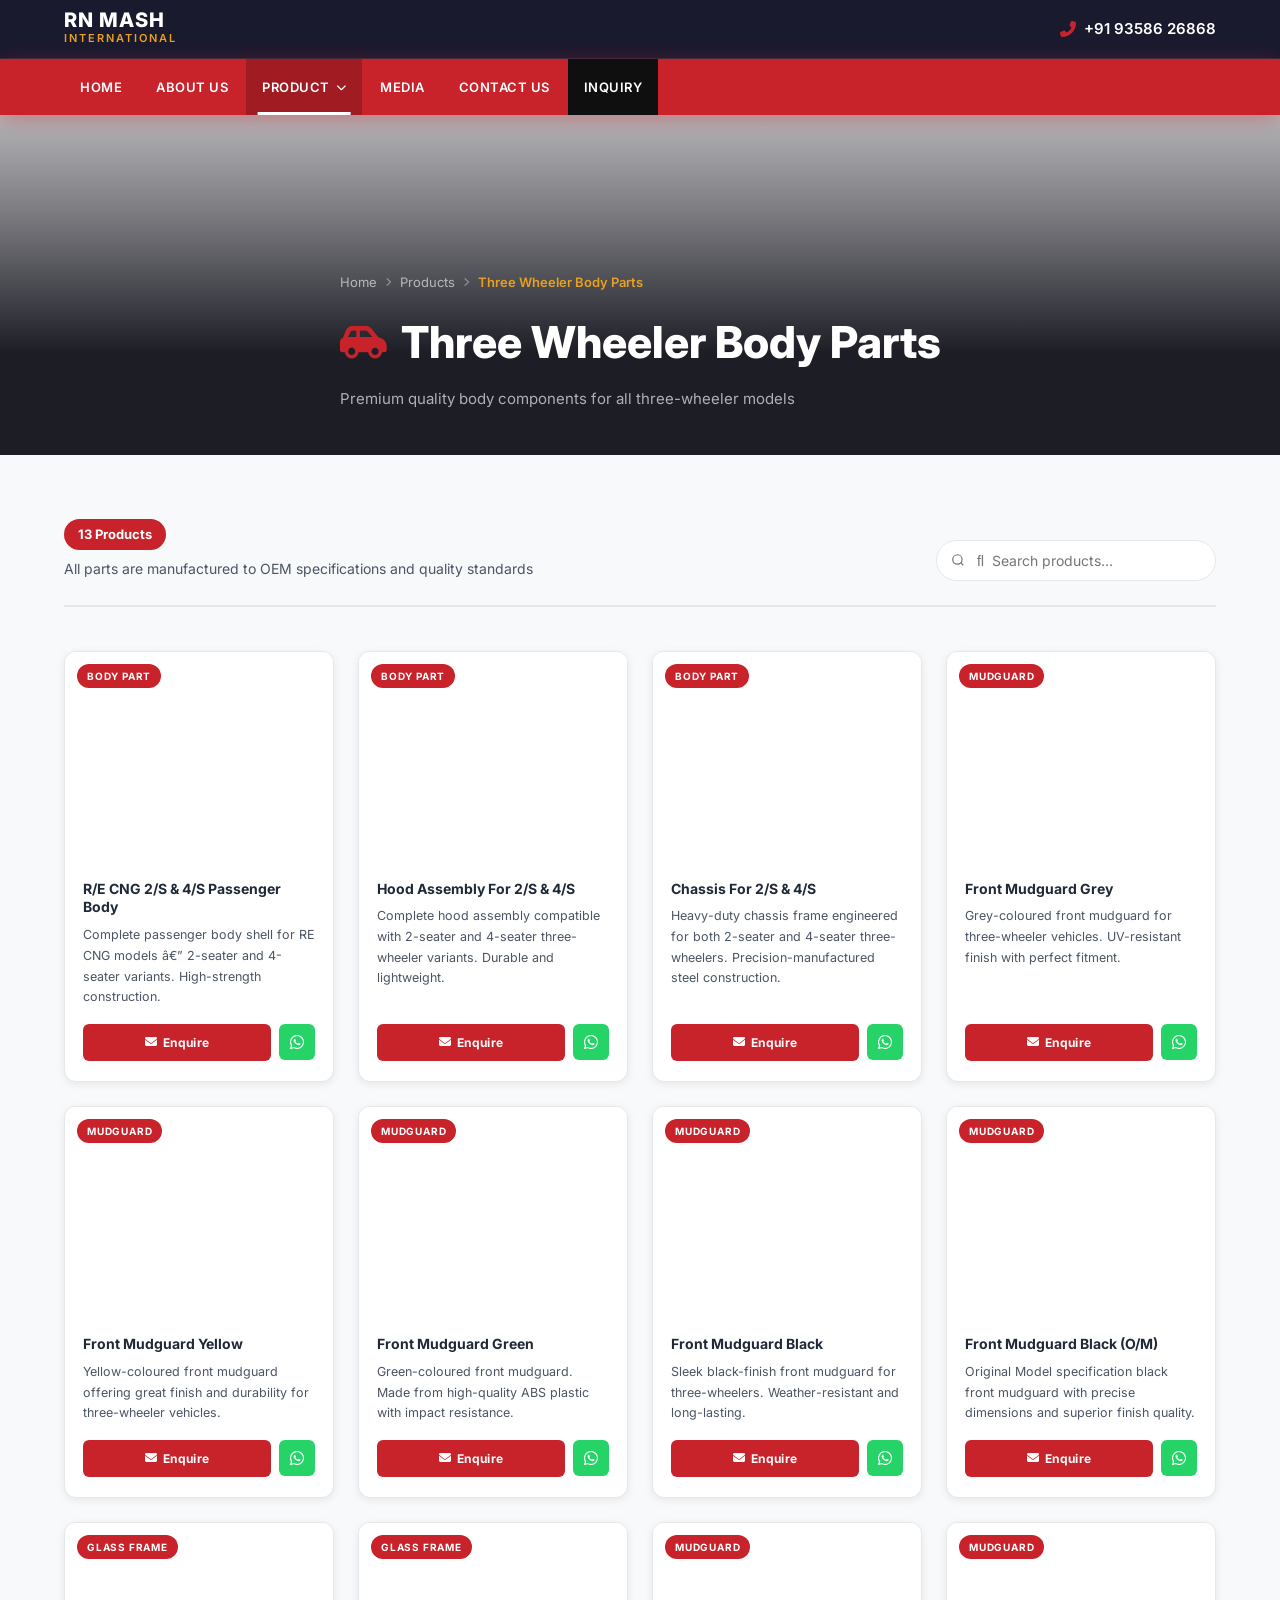
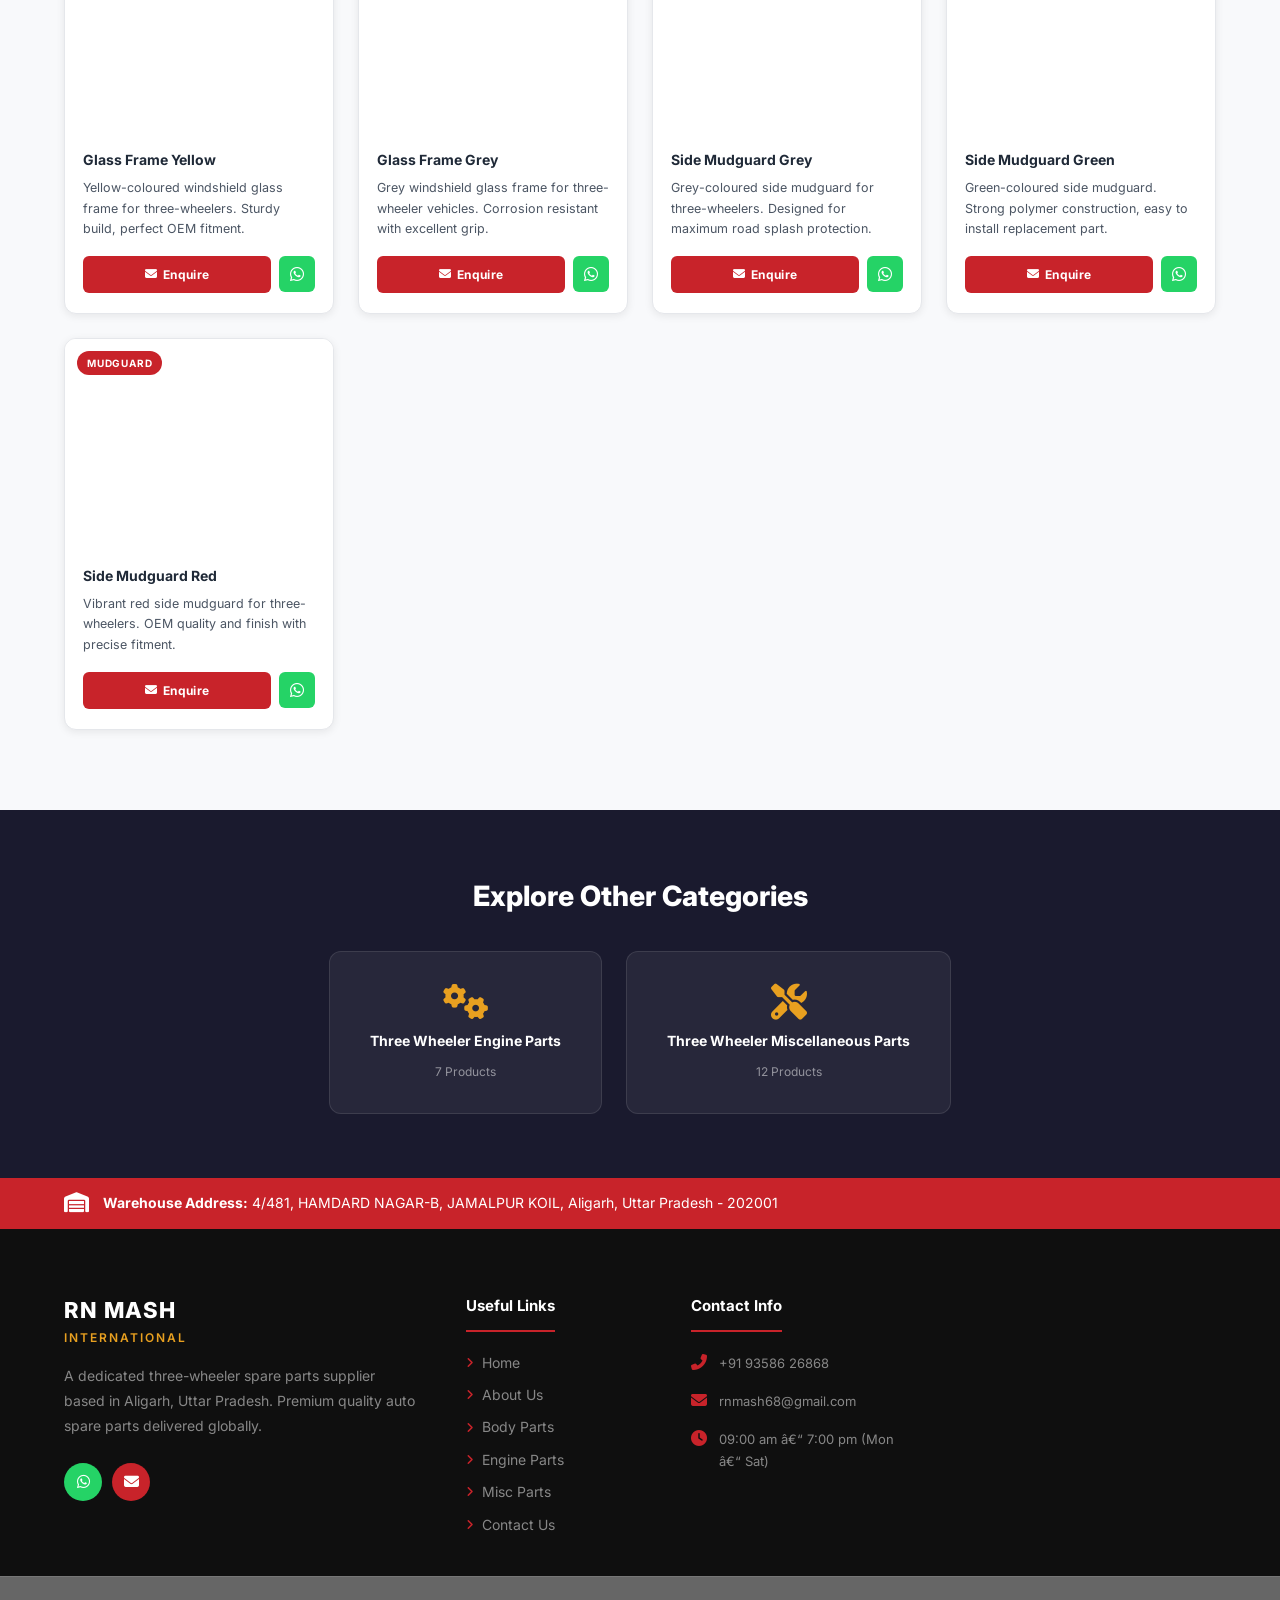
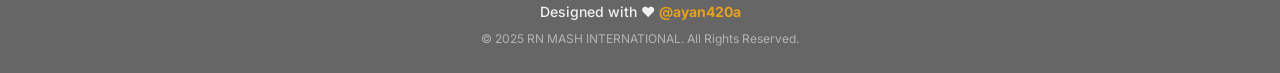
==== commit de78d637: "responsivefix" ====
--- a/body-parts.html
+++ b/body-parts.html
@@ -19,13 +19,13 @@
     <div class="header-top">
       <div class="container">
         <div class="header-logos">
-          <div class="logo-group">
+          <a href="index.html" class="logo-group">
             <div class="logo-icon">
               <div class="logo-text-badge">
                 <span class="logo-main">RN MASH</span><span class="logo-sub">INTERNATIONAL</span>
               </div>
             </div>
-          </div>
+          </a>
         </div>
         <div class="header-contact">
           <a href="tel:919358626868" class="header-phone">
--- a/style.css
+++ b/style.css
@@ -1518,13 +1518,16 @@
   }
 
   .carousel-btn {
-    width: 38px;
-    height: 38px;
-    font-size: 14px;
-  }
-
-  .carousel-btn.prev { left: 10px; }
-  .carousel-btn.next { right: 10px; }
+    width: 34px;
+    height: 34px;
+    font-size: 13px;
+    top: auto;
+    bottom: 22px;
+    transform: none;
+  }
+
+  .carousel-btn.prev { left: 16px; }
+  .carousel-btn.next { right: 16px; }
 
   /* Mission / Vision */
   .mission-vision {
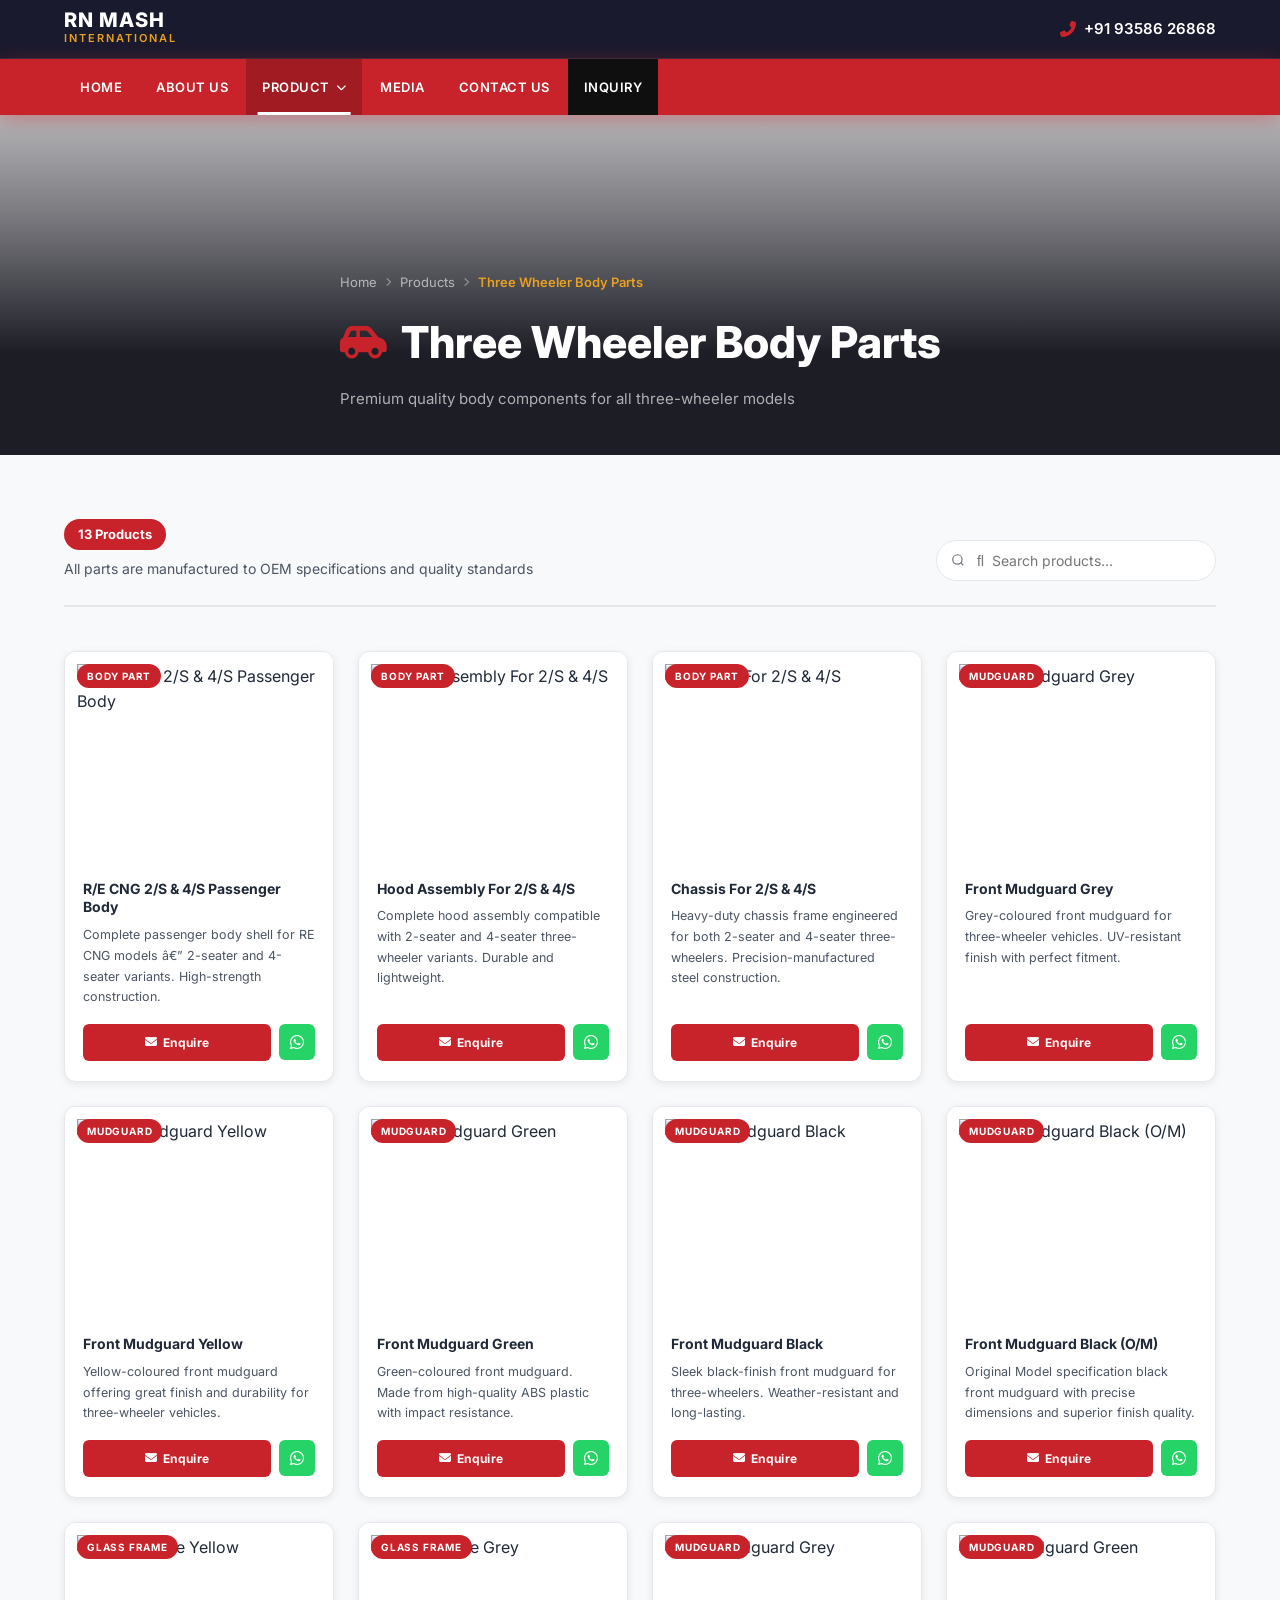
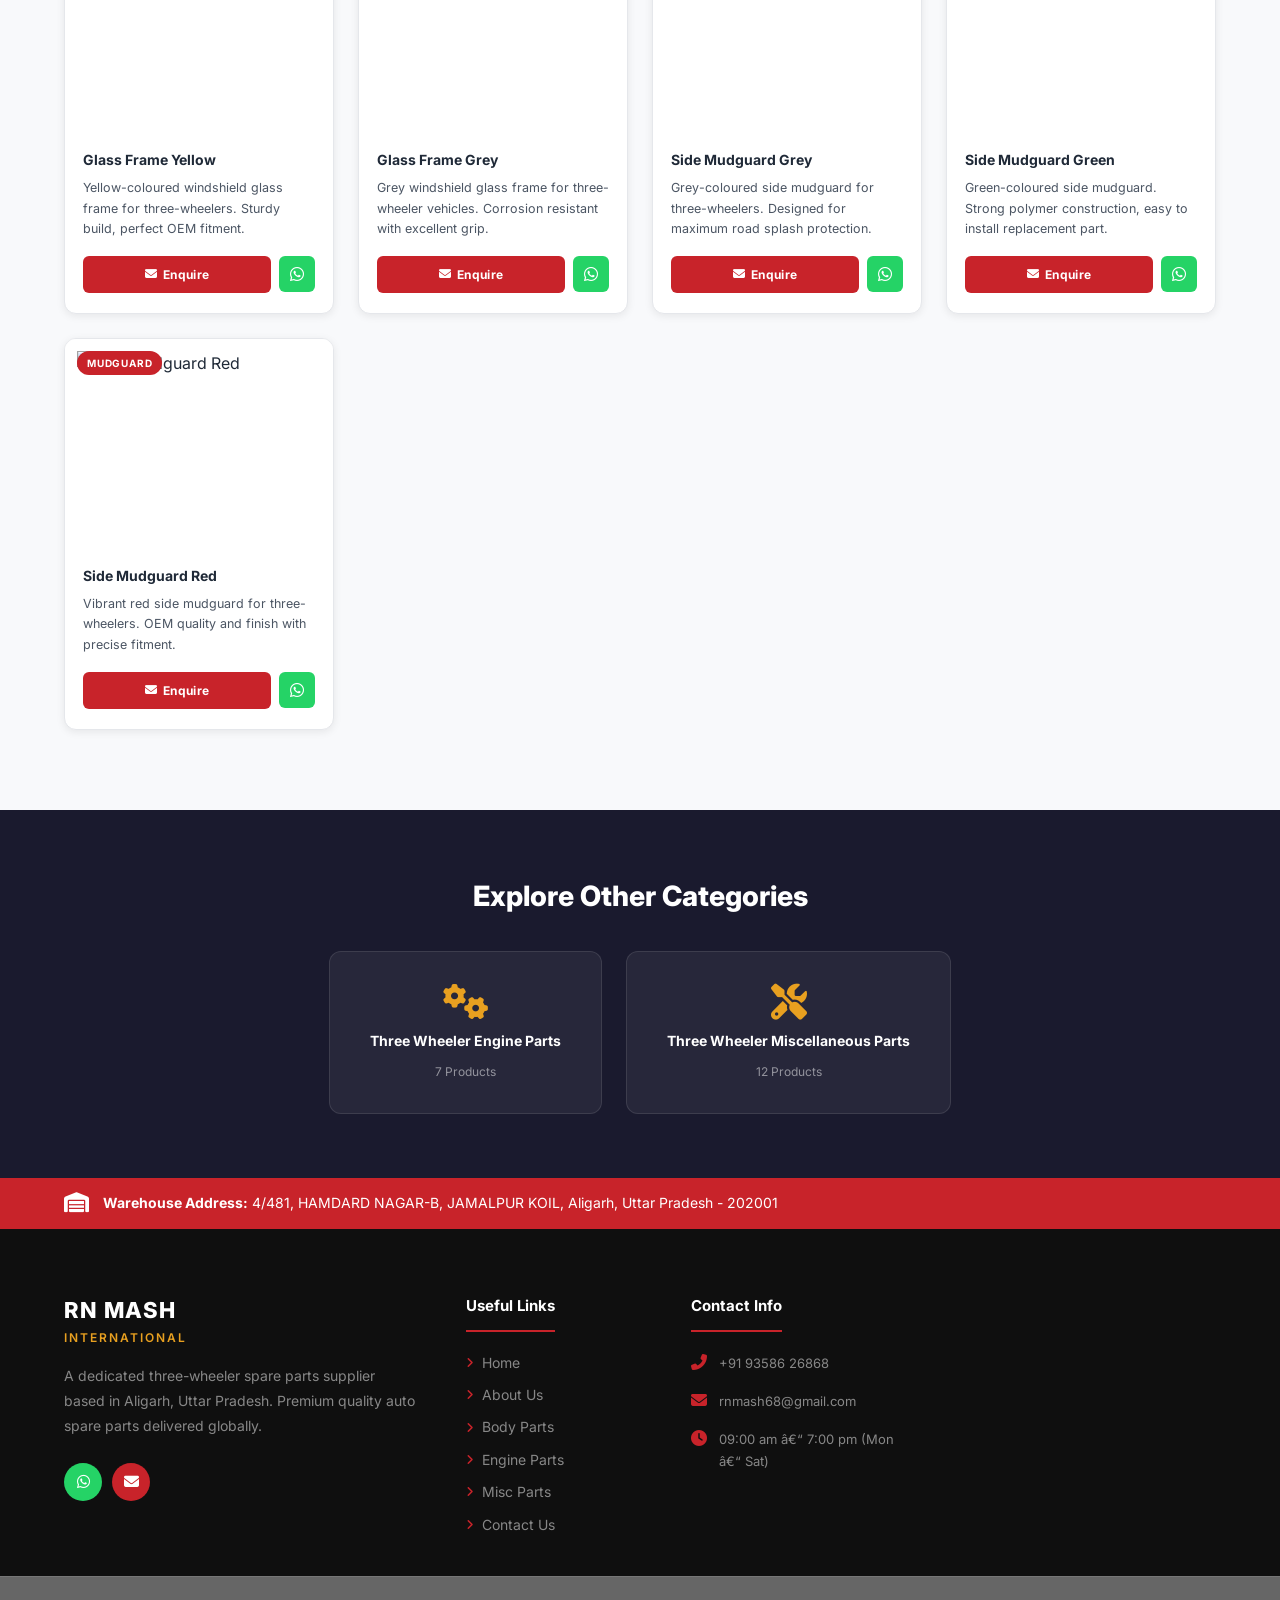
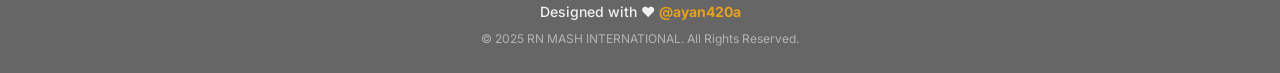
==== commit 5a1d5d31: "update whatsapp no" ====
--- a/body-parts.html
+++ b/body-parts.html
@@ -111,7 +111,7 @@
             <p>Complete passenger body shell for RE CNG models â€” 2-seater and 4-seater variants. High-strength construction.</p>
             <div class="plc-actions">
               <a href="index.html#inquiry" class="btn-inquire"><i class="fas fa-envelope"></i> Enquire</a>
-              <a href="https://wa.me/919099087745?text=Hi%2C%20I%27m%20interested%20in%20R%2FE%20CNG%202%2FS%20%26%204%2FS%20Passenger%20Body" target="_blank" class="btn-whatsapp"><i class="fab fa-whatsapp"></i></a>
+              <a href="https://wa.me/919358626868?text=Hi%2C%20I%27m%20interested%20in%20R%2FE%20CNG%202%2FS%20%26%204%2FS%20Passenger%20Body" target="_blank" class="btn-whatsapp"><i class="fab fa-whatsapp"></i></a>
             </div>
           </div>
         </div>
@@ -128,7 +128,7 @@
             <p>Complete hood assembly compatible with 2-seater and 4-seater three-wheeler variants. Durable and lightweight.</p>
             <div class="plc-actions">
               <a href="index.html#inquiry" class="btn-inquire"><i class="fas fa-envelope"></i> Enquire</a>
-              <a href="https://wa.me/919099087745?text=Hi%2C%20I%27m%20interested%20in%20Hood%20Assembly%20For%202%2FS%20%26%204%2FS" target="_blank" class="btn-whatsapp"><i class="fab fa-whatsapp"></i></a>
+              <a href="https://wa.me/919358626868?text=Hi%2C%20I%27m%20interested%20in%20Hood%20Assembly%20For%202%2FS%20%26%204%2FS" target="_blank" class="btn-whatsapp"><i class="fab fa-whatsapp"></i></a>
             </div>
           </div>
         </div>
@@ -145,7 +145,7 @@
             <p>Heavy-duty chassis frame engineered for both 2-seater and 4-seater three-wheelers. Precision-manufactured steel construction.</p>
             <div class="plc-actions">
               <a href="index.html#inquiry" class="btn-inquire"><i class="fas fa-envelope"></i> Enquire</a>
-              <a href="https://wa.me/919099087745?text=Hi%2C%20I%27m%20interested%20in%20Chassis%20For%202%2FS%20%26%204%2FS" target="_blank" class="btn-whatsapp"><i class="fab fa-whatsapp"></i></a>
+              <a href="https://wa.me/919358626868?text=Hi%2C%20I%27m%20interested%20in%20Chassis%20For%202%2FS%20%26%204%2FS" target="_blank" class="btn-whatsapp"><i class="fab fa-whatsapp"></i></a>
             </div>
           </div>
         </div>
@@ -162,7 +162,7 @@
             <p>Grey-coloured front mudguard for three-wheeler vehicles. UV-resistant finish with perfect fitment.</p>
             <div class="plc-actions">
               <a href="index.html#inquiry" class="btn-inquire"><i class="fas fa-envelope"></i> Enquire</a>
-              <a href="https://wa.me/919099087745?text=Hi%2C%20I%27m%20interested%20in%20Front%20Mudguard%20Grey" target="_blank" class="btn-whatsapp"><i class="fab fa-whatsapp"></i></a>
+              <a href="https://wa.me/919358626868?text=Hi%2C%20I%27m%20interested%20in%20Front%20Mudguard%20Grey" target="_blank" class="btn-whatsapp"><i class="fab fa-whatsapp"></i></a>
             </div>
           </div>
         </div>
@@ -179,7 +179,7 @@
             <p>Yellow-coloured front mudguard offering great finish and durability for three-wheeler vehicles.</p>
             <div class="plc-actions">
               <a href="index.html#inquiry" class="btn-inquire"><i class="fas fa-envelope"></i> Enquire</a>
-              <a href="https://wa.me/919099087745?text=Hi%2C%20I%27m%20interested%20in%20Front%20Mudguard%20Yellow" target="_blank" class="btn-whatsapp"><i class="fab fa-whatsapp"></i></a>
+              <a href="https://wa.me/919358626868?text=Hi%2C%20I%27m%20interested%20in%20Front%20Mudguard%20Yellow" target="_blank" class="btn-whatsapp"><i class="fab fa-whatsapp"></i></a>
             </div>
           </div>
         </div>
@@ -196,7 +196,7 @@
             <p>Green-coloured front mudguard. Made from high-quality ABS plastic with impact resistance.</p>
             <div class="plc-actions">
               <a href="index.html#inquiry" class="btn-inquire"><i class="fas fa-envelope"></i> Enquire</a>
-              <a href="https://wa.me/919099087745?text=Hi%2C%20I%27m%20interested%20in%20Front%20Mudguard%20Green" target="_blank" class="btn-whatsapp"><i class="fab fa-whatsapp"></i></a>
+              <a href="https://wa.me/919358626868?text=Hi%2C%20I%27m%20interested%20in%20Front%20Mudguard%20Green" target="_blank" class="btn-whatsapp"><i class="fab fa-whatsapp"></i></a>
             </div>
           </div>
         </div>
@@ -213,7 +213,7 @@
             <p>Sleek black-finish front mudguard for three-wheelers. Weather-resistant and long-lasting.</p>
             <div class="plc-actions">
               <a href="index.html#inquiry" class="btn-inquire"><i class="fas fa-envelope"></i> Enquire</a>
-              <a href="https://wa.me/919099087745?text=Hi%2C%20I%27m%20interested%20in%20Front%20Mudguard%20Black" target="_blank" class="btn-whatsapp"><i class="fab fa-whatsapp"></i></a>
+              <a href="https://wa.me/919358626868?text=Hi%2C%20I%27m%20interested%20in%20Front%20Mudguard%20Black" target="_blank" class="btn-whatsapp"><i class="fab fa-whatsapp"></i></a>
             </div>
           </div>
         </div>
@@ -230,7 +230,7 @@
             <p>Original Model specification black front mudguard with precise dimensions and superior finish quality.</p>
             <div class="plc-actions">
               <a href="index.html#inquiry" class="btn-inquire"><i class="fas fa-envelope"></i> Enquire</a>
-              <a href="https://wa.me/919099087745?text=Hi%2C%20I%27m%20interested%20in%20Front%20Mudguard%20Black%20(O%2FM)" target="_blank" class="btn-whatsapp"><i class="fab fa-whatsapp"></i></a>
+              <a href="https://wa.me/919358626868?text=Hi%2C%20I%27m%20interested%20in%20Front%20Mudguard%20Black%20(O%2FM)" target="_blank" class="btn-whatsapp"><i class="fab fa-whatsapp"></i></a>
             </div>
           </div>
         </div>
@@ -247,7 +247,7 @@
             <p>Yellow-coloured windshield glass frame for three-wheelers. Sturdy build, perfect OEM fitment.</p>
             <div class="plc-actions">
               <a href="index.html#inquiry" class="btn-inquire"><i class="fas fa-envelope"></i> Enquire</a>
-              <a href="https://wa.me/919099087745?text=Hi%2C%20I%27m%20interested%20in%20Glass%20Frame%20Yellow" target="_blank" class="btn-whatsapp"><i class="fab fa-whatsapp"></i></a>
+              <a href="https://wa.me/919358626868?text=Hi%2C%20I%27m%20interested%20in%20Glass%20Frame%20Yellow" target="_blank" class="btn-whatsapp"><i class="fab fa-whatsapp"></i></a>
             </div>
           </div>
         </div>
@@ -264,7 +264,7 @@
             <p>Grey windshield glass frame for three-wheeler vehicles. Corrosion resistant with excellent grip.</p>
             <div class="plc-actions">
               <a href="index.html#inquiry" class="btn-inquire"><i class="fas fa-envelope"></i> Enquire</a>
-              <a href="https://wa.me/919099087745?text=Hi%2C%20I%27m%20interested%20in%20Glass%20Frame%20Grey" target="_blank" class="btn-whatsapp"><i class="fab fa-whatsapp"></i></a>
+              <a href="https://wa.me/919358626868?text=Hi%2C%20I%27m%20interested%20in%20Glass%20Frame%20Grey" target="_blank" class="btn-whatsapp"><i class="fab fa-whatsapp"></i></a>
             </div>
           </div>
         </div>
@@ -281,7 +281,7 @@
             <p>Grey-coloured side mudguard for three-wheelers. Designed for maximum road splash protection.</p>
             <div class="plc-actions">
               <a href="index.html#inquiry" class="btn-inquire"><i class="fas fa-envelope"></i> Enquire</a>
-              <a href="https://wa.me/919099087745?text=Hi%2C%20I%27m%20interested%20in%20Side%20Mudguard%20Grey" target="_blank" class="btn-whatsapp"><i class="fab fa-whatsapp"></i></a>
+              <a href="https://wa.me/919358626868?text=Hi%2C%20I%27m%20interested%20in%20Side%20Mudguard%20Grey" target="_blank" class="btn-whatsapp"><i class="fab fa-whatsapp"></i></a>
             </div>
           </div>
         </div>
@@ -298,7 +298,7 @@
             <p>Green-coloured side mudguard. Strong polymer construction, easy to install replacement part.</p>
             <div class="plc-actions">
               <a href="index.html#inquiry" class="btn-inquire"><i class="fas fa-envelope"></i> Enquire</a>
-              <a href="https://wa.me/919099087745?text=Hi%2C%20I%27m%20interested%20in%20Side%20Mudguard%20Green" target="_blank" class="btn-whatsapp"><i class="fab fa-whatsapp"></i></a>
+              <a href="https://wa.me/919358626868?text=Hi%2C%20I%27m%20interested%20in%20Side%20Mudguard%20Green" target="_blank" class="btn-whatsapp"><i class="fab fa-whatsapp"></i></a>
             </div>
           </div>
         </div>
@@ -315,7 +315,7 @@
             <p>Vibrant red side mudguard for three-wheelers. OEM quality and finish with precise fitment.</p>
             <div class="plc-actions">
               <a href="index.html#inquiry" class="btn-inquire"><i class="fas fa-envelope"></i> Enquire</a>
-              <a href="https://wa.me/919099087745?text=Hi%2C%20I%27m%20interested%20in%20Side%20Mudguard%20Red" target="_blank" class="btn-whatsapp"><i class="fab fa-whatsapp"></i></a>
+              <a href="https://wa.me/919358626868?text=Hi%2C%20I%27m%20interested%20in%20Side%20Mudguard%20Red" target="_blank" class="btn-whatsapp"><i class="fab fa-whatsapp"></i></a>
             </div>
           </div>
         </div>
